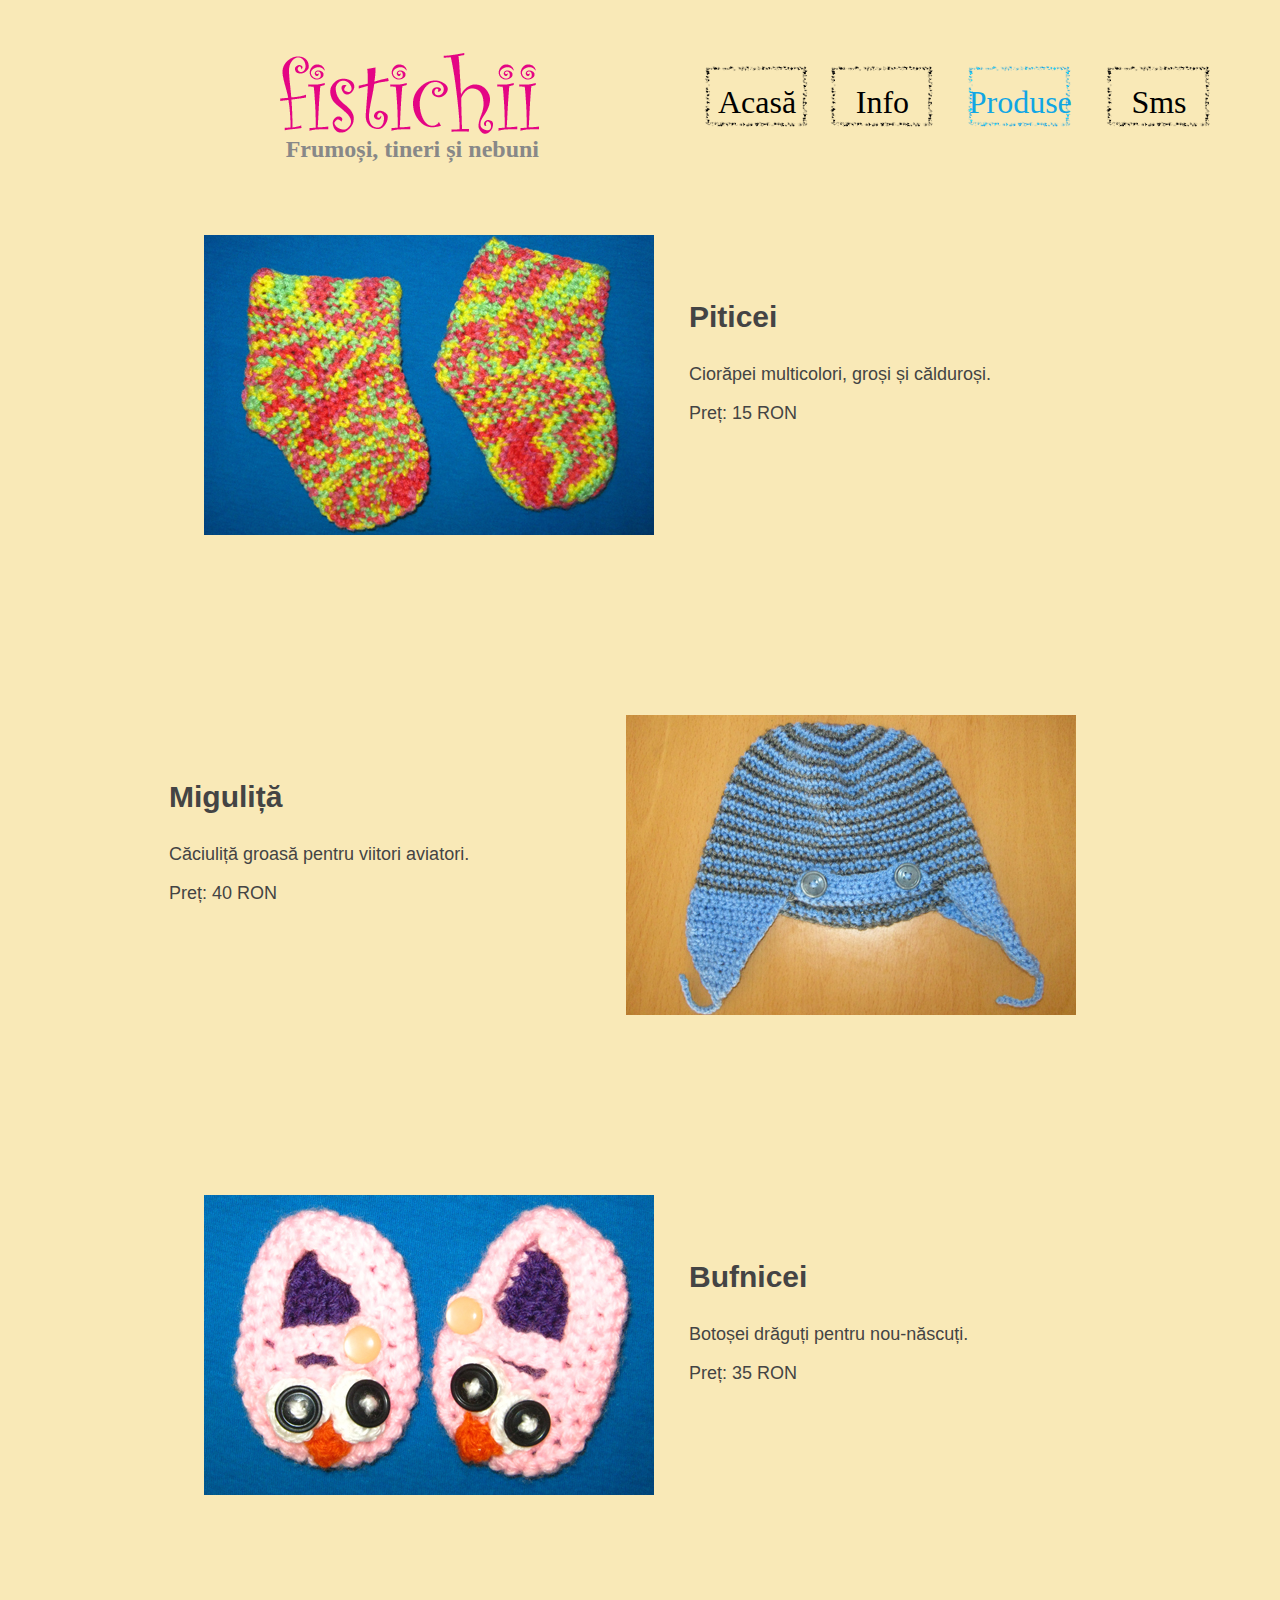
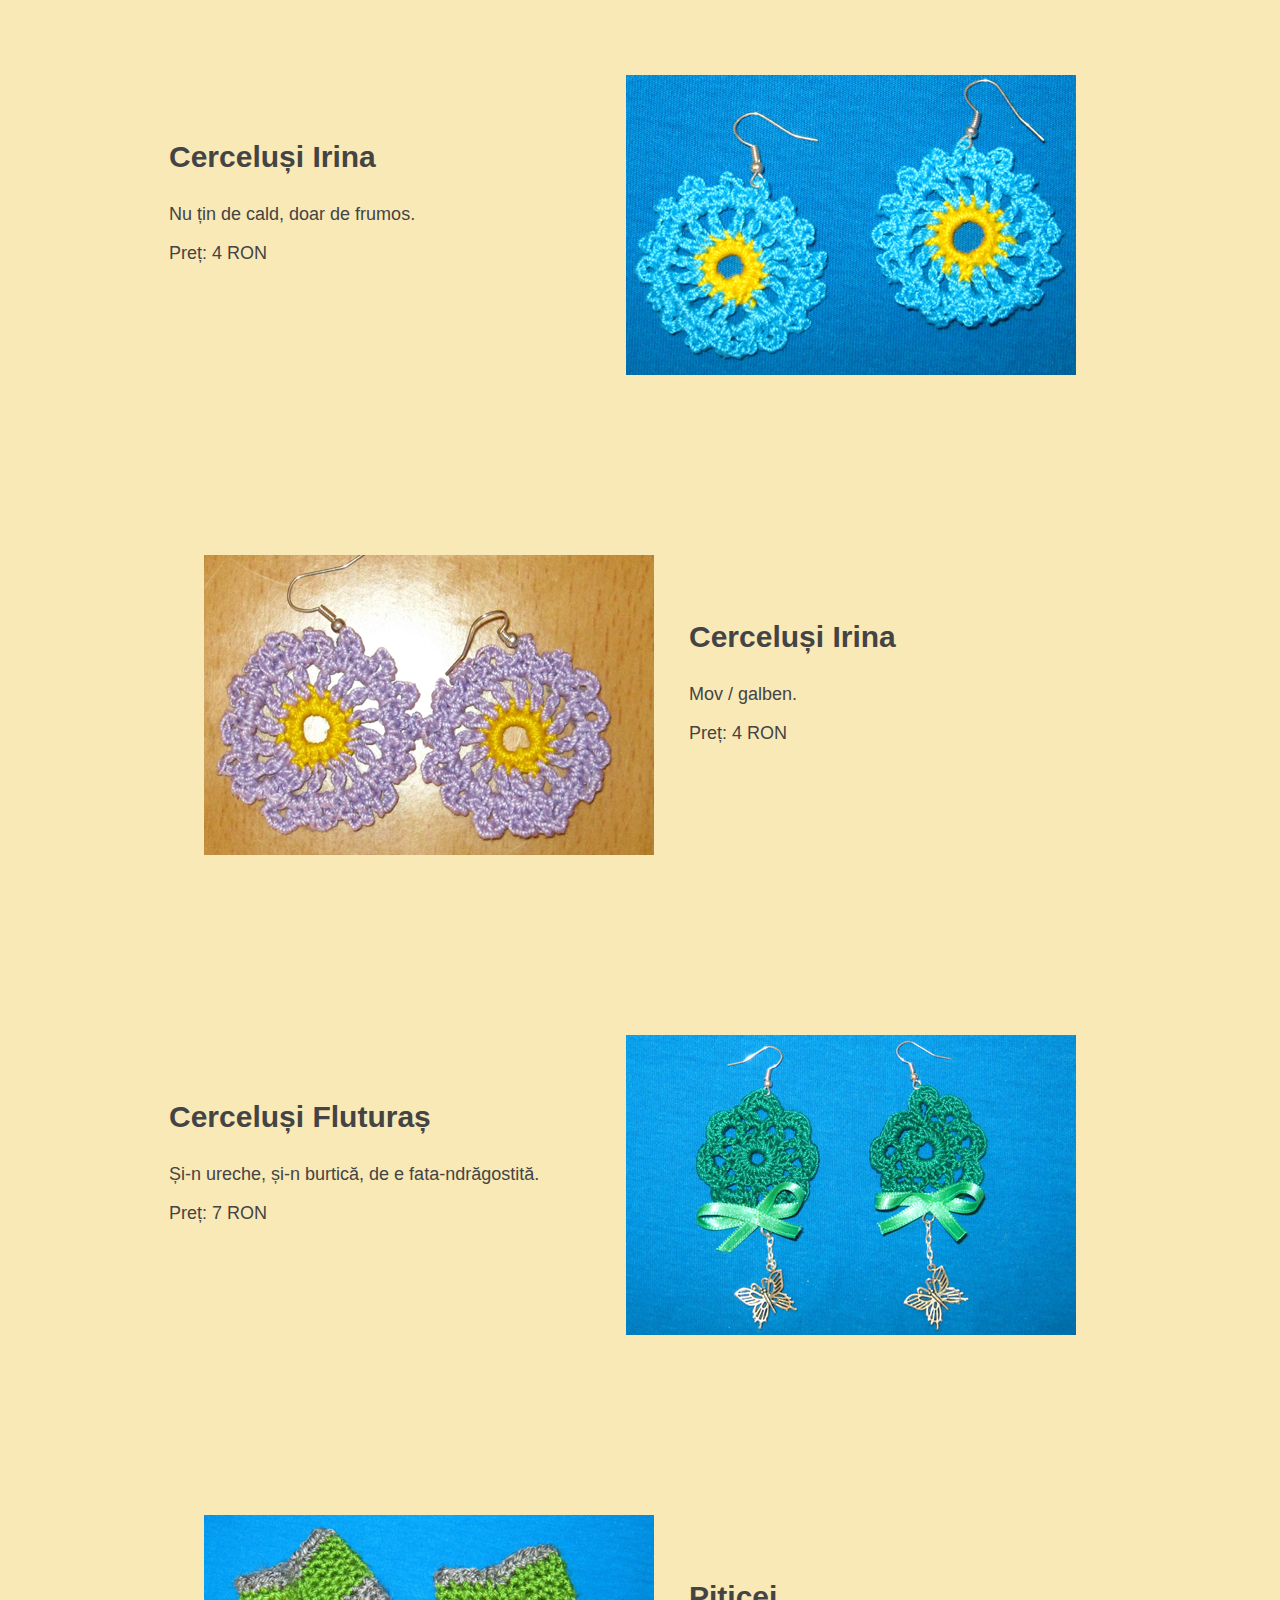
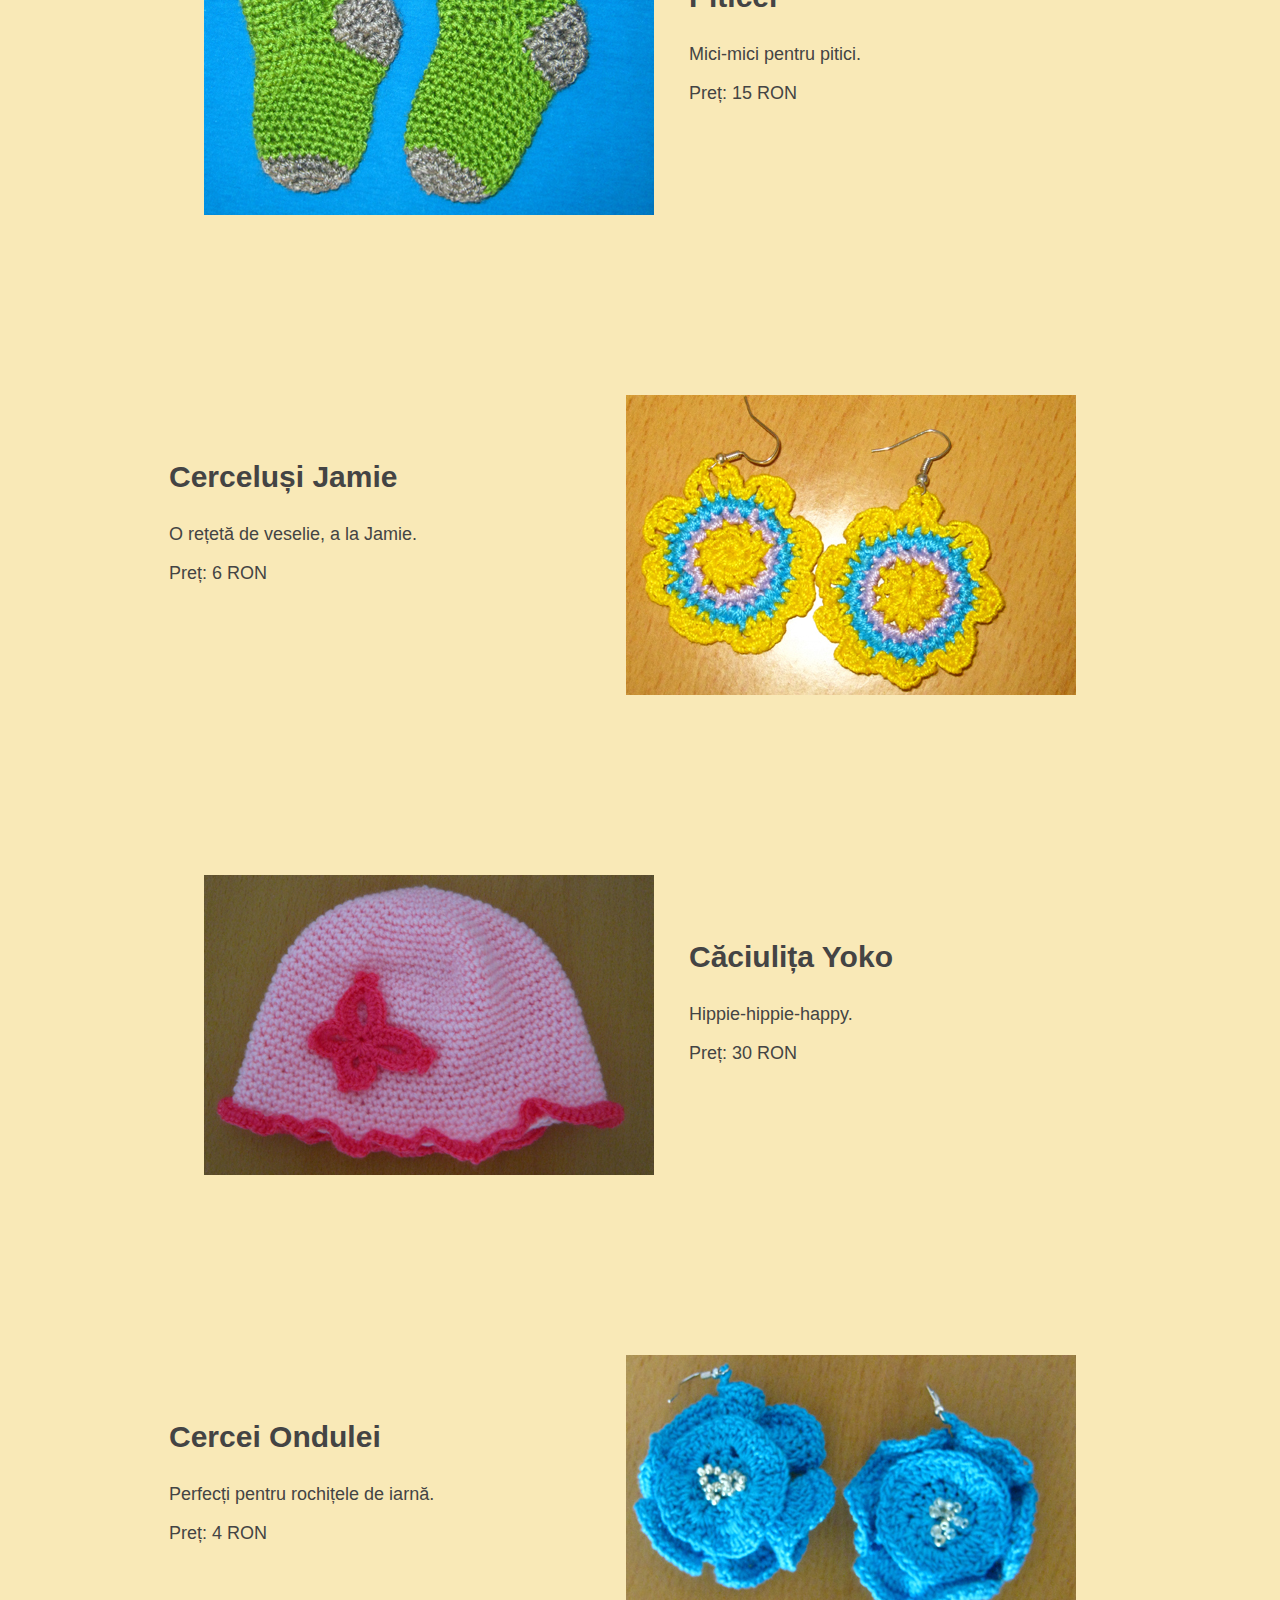
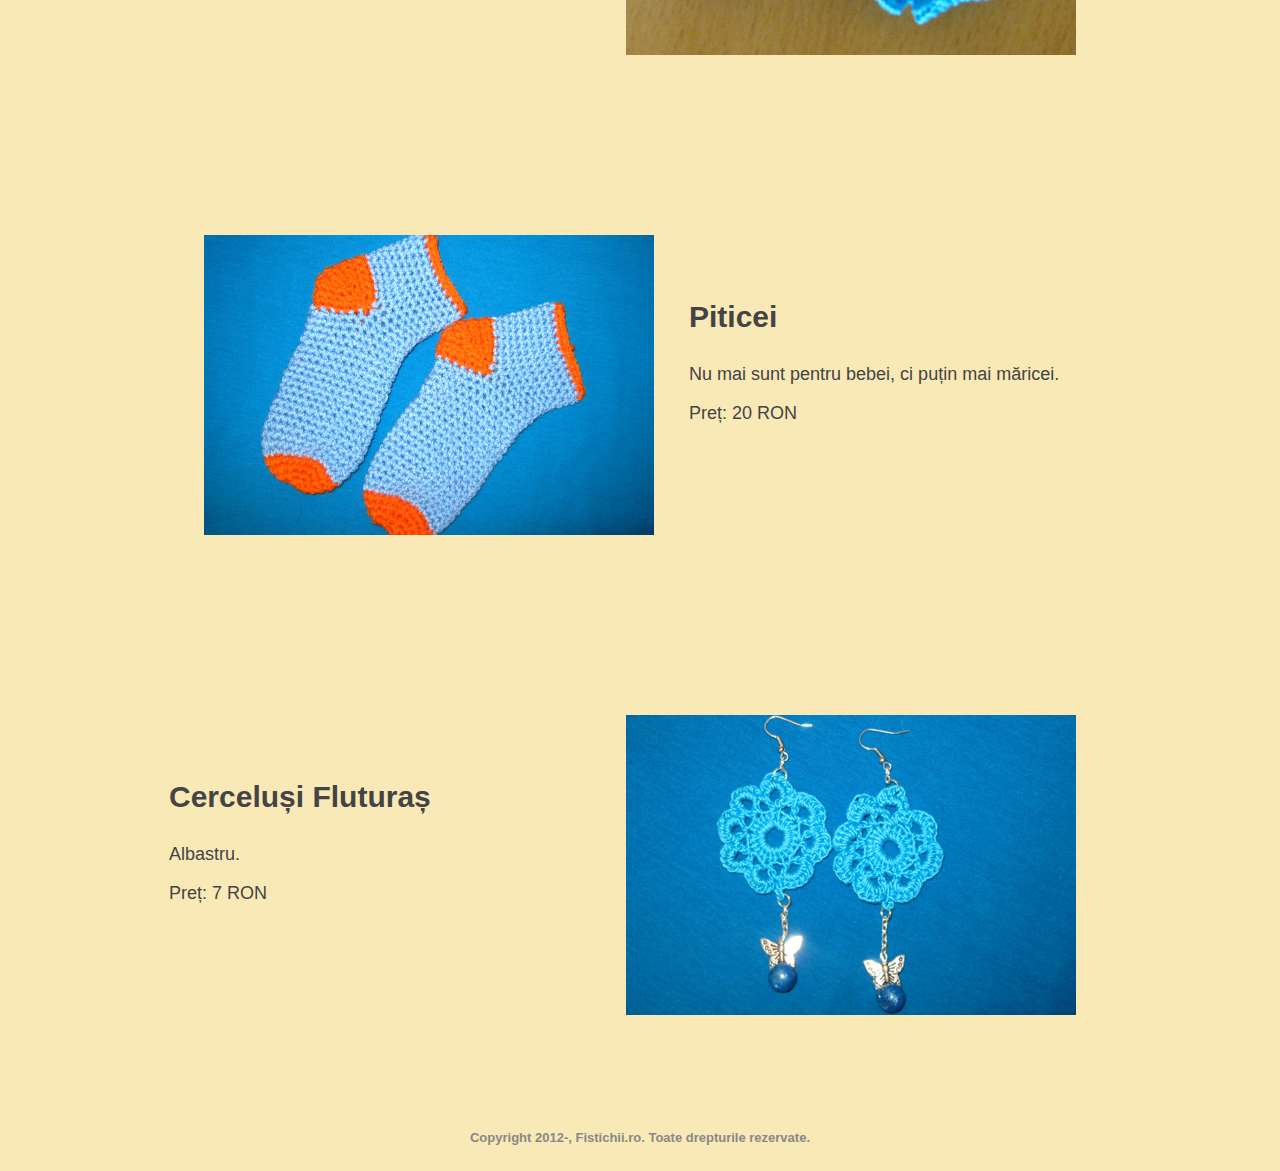
==== produse.html @ b9928173 "Initial version of the official site" ====
﻿<!DOCTYPE html>
<html lang="ro">
<head>
	<meta http-equiv="Content-Type" content="text/html; charset=utf-8"/>
	<title>Fistichii</title>
	<link href="index.css" rel="stylesheet" type="text/css" media="screen" />
	<link href="produse.css" rel="stylesheet" type="text/css" media="screen" />
</head>

<body>
	<div id="header_wrapper">
		<div id="header_inner_wrapper">
			<h1 id="logo"><a href="index.html"></a>Frumoși, tineri și nebuni</h1>
			<nav id="head_nav">
				<ul id="nav_menu">
					<li><a href="index.html">Acasă</a></li>
					<li><a href="info.html">Info</a></li>
					<li><a href="produse.html" class="sel">Produse</a></li>
					<li><a href="contact.html">Sms</a></li>
				</ul>
			</nav>
		</div>
	</div>

	<div id="wrapper">
		<div id="content_wrapper">
			<div id="content_inner_wrapper">
				
				<div class="product">
					<img class="p_image left" src="img/IMG_2664.jpg" />
					<p class="p_title">Piticei</p>
					<p class="p_descr">Ciorăpei multicolori, groși și călduroși.</p>
					<p class="p_descr">Preț: 15 RON</p>
				</div>
				
				<div class="product">
					<img class="p_image right" src="img/IMG_2648.jpg" />
					<p class="p_title">Miguliță</p>
					<p class="p_descr">Căciuliță groasă pentru viitori aviatori.</p>
					<p class="p_descr">Preț: 40 RON</p>
				</div>
				
				<div class="product">
					<img class="p_image left" src="img/IMG_2661.jpg" />
					<p class="p_title">Bufnicei</p>
					<p class="p_descr">Botoșei drăguți pentru nou-născuți.</p>
					<p class="p_descr">Preț: 35 RON</p>
				</div>
				
				<div class="product">
					<img class="p_image right" src="img/IMG_2678.jpg" />
					<p class="p_title">Cerceluși Irina</p>
					<p class="p_descr">Nu țin de cald, doar de frumos.</p>
					<p class="p_descr">Preț: 4 RON</p>
				</div>
				
				<div class="product">
					<img class="p_image left" src="img/IMG_2651.jpg" />
					<p class="p_title">Cerceluși Irina</p>
					<p class="p_descr">Mov / galben.</p>
					<p class="p_descr">Preț: 4 RON</p>
				</div>
				
				<div class="product">
					<img class="p_image right" src="img/IMG_2659.jpg" />
					<p class="p_title">Cerceluși Fluturaș</p>
					<p class="p_descr">Și-n ureche, și-n burtică, de e fata-ndrăgostită.</p>
					<p class="p_descr">Preț: 7 RON</p>
				</div>
				
				<div class="product">
					<img class="p_image left" src="img/IMG_2665.jpg" />
					<p class="p_title">Piticei</p>
					<p class="p_descr">Mici-mici pentru pitici.</p>
					<p class="p_descr">Preț: 15 RON</p>
				</div>
				
				<div class="product">
					<img class="p_image right" src="img/IMG_2654.jpg" />
					<p class="p_title">Cerceluși Jamie</p>
					<p class="p_descr">O rețetă de veselie, a la Jamie.</p>
					<p class="p_descr">Preț: 6 RON</p>
				</div>
				
				<div class="product">
					<img class="p_image left" src="img/IMG_2638.jpg" />
					<p class="p_title">Căciulița Yoko</p>
					<p class="p_descr">Hippie-hippie-happy.</p>
					<p class="p_descr">Preț: 30 RON</p>
				</div>
				
				<div class="product">
					<img class="p_image right" src="img/IMG_2650.jpg" />
					<p class="p_title">Cercei Ondulei</p>
					<p class="p_descr">Perfecți pentru rochițele de iarnă.</p>
					<p class="p_descr">Preț: 4 RON</p>
				</div>
				
				<div class="product">
					<img class="p_image left" src="img/IMG_2668.jpg" />
					<p class="p_title">Piticei</p>
					<p class="p_descr">Nu mai sunt pentru bebei, ci puțin mai măricei.</p>
					<p class="p_descr">Preț: 20 RON</p>
				</div>

				<div class="product">
					<img class="p_image right" src="img/IMG_2674.jpg" />
					<p class="p_title">Cerceluși Fluturaș</p>
					<p class="p_descr">Albastru.</p>
					<p class="p_descr">Preț: 7 RON</p>
				</div>
			</div>
		</div>
	</div>

	<div id="footer_wrapper">
		<div id="footer_inner_wrapper">
			<div>Copyright 2012-, Fistichii.ro. Toate drepturile rezervate.</div>
		</div>
	</div>
	
</body>

</html>
---- index.css ----
/*
Butterfly Kids font, code taken from:
http://fonts.googleapis.com/css?family=Butterfly+Kids
*/
@font-face {
  font-family: 'Butterfly Kids';
  font-style: normal;
  font-weight: 400;
  src: local('Butterfly Kids'), local('ButterflyKids'), url(http://themes.googleusercontent.com/static/fonts/butterflykids/v1/J4NTF5M25htqeTffYImtlaVF-6wXXIN314UpPArUKH4.woff) format('woff');
}

@font-face {
  font-family: 'Allura';
  font-style: normal;
  font-weight: 400;
  src: local('Allura'), local('Allura-Regular'), url(http://themes.googleusercontent.com/static/fonts/allura/v1/yegWtMg_EIedWF0Fjf0Pdg.woff) format('woff');
}

/******** clean sticky footer **********/

/****************

Required

****************/

/*
Here we are going to set not only the body but the html tag to a height of 100%, without the html tag at a height of 100% this wont work */

html, body {
	height: 100%;
}

/* We want to clear the default margin the browser applies (if you do not already have a browser reset applied) */

body {
	margin: 0px;
	padding: 0px;
}

/*

In this block we are going to do the following: Set the width of the wrapper to 100% (not required but semantically makes sense because the footer is at the same level and is at a width of 100%, also useful if you want a header that is a width of 100%, you would contain the header inside of div#wrapper), Give the wrapper a min-height of 100% (min-height doesn't work well in IE6 and older browsers like it so we are going to next set the height to auto and make sure it has the !important flag so our new browsers don't pick up on the next line). In the next like we are simply using height: 100%, it will act as min height in the older browsers because older browsers allow expanding heights. Then we are going to set a bottom margin to the negative version of the height of the footer. In our case the footer is 41px high, so our bottom margin is -41px.

*/

div#wrapper {
	width: 100%;
	min-height: 100%;
	height: auto !important;
	height: 100%;
	margin: -41px 0px -41px 0px;
}

/* The footer wrapper we will simply asign a height, the above block pushes everything down for us. We will also push this div out to a width of 100% */

div#footer_wrapper, div#header_wrapper {
	width: 100%;
	height: 41px;
}

/* The main deal with the content wrapper is we need to set a bottom padding of 41px to counteract the -41px margin we set above. We are also setting a width of 100% */

div#content_wrapper {
	width: 100%;
	padding: 41px 0px 41px 0px;
}

/****************

Required in certain cases

****************/

/* Use the next two below if you have all of your content in a centered containing div, in our case the div is 942px wide. If not, disregard the following two blocks */

/* When the content is scrolled horizontally, we will want to set a min-width on the footer_wrapper and the content_wrapper. The min-width should be the width of the container (see the next block below). Without this there will be a gap of empty space on the right side. Min-width will work in older versions of IE if you have a width set above, in our case we have a width of 100% set. */

div#footer_wrapper, div#content_wrapper, div#header_wrapper {
	min-width: 942px;
}

/* Here we are going to set the width of our container for the content. We are also going to center the container by using the common margin: 0px auto */

div#footer_inner_wrapper, div#content_inner_wrapper, div#header_inner_wrapper {
	width: 942px;
	margin: 0px auto;
}

/****************

NOT Required (just there to make this look a little prettier)

****************/

body {
	font-family: Helvetica, Arial, Verdana;
	font-size: 90%;
}

div#footer_wrapper, div#header_wrapper {
	background: #000;
}

div#content_inner_wrapper, div#footer_inner_wrapper, div#header_inner_wrapper {
	text-align: center;
}

div#content_inner_wrapper {
	background: #e9e9e9;
/*	height: 400px; enabling this from the original css, will cause the footer to be written over the content, when the content is longer to cause scroll */
}

div#footer_inner_wrapper, div#header_inner_wrapper {
	color: #ffffff;
}

/****** alin ******/

div#wrapper {
	margin-top: -170px; /* header height */
	margin-bottom: -41px; /* footer height */
}

div#content_wrapper {
	padding-top: 170px; /* header height */
	padding-bottom: 41px; /* footer height */
}

/* set the header height to 170px and centering it aligned with the content divs */
div#header_wrapper {
	height: 170px;
	width: 990px;
	margin: 0px auto;
}

/* set the background as transparent, so that we can later set it to a texture image */
div#header_wrapper, div#footer_wrapper, div#content_inner_wrapper {
	background: transparent;
}

/* set the texture to the backgorund */
body {
/*	background:transparent url('fbg3.png') 0 0 repeat;*/
	background: #f9e9b7;
}

/* set the font face, size and color for the footer */
div#footer_inner_wrapper  {
	font-weight: bold;
	color: #888;
	font-size: 13px;
}

/* Header navigation bar */

h1#logo {
	float: left;
	color: #888;
	font-size: 24px;
	font-family: 'Allura', cursive;
	text-align: right;
	height: 160px;
}

h1#logo a {
	background: url(img/fistichii-logo.png) no-repeat;
	background-position: 100% 95%;
	display: block;
	width: 370px;
	height: 120px;
}

nav#head_nav {
	float: right;
	margin-top: 50px;
	font-family: 'Allura', cursive;
	position: absolute;
	left: 650px;
}

ul#nav_menu li {
	display: inline;
}

ul#nav_menu li a {
	font-size: 32px;
	background: url('img/menu1.png') no-repeat center center;
	background-size: 120px 70px;
	padding-top: 60px;
	padding-left: 28px;
	padding-right: 28px;
	padding-bottom: 50px;
	position: relative;
	top: 20px;
	margin-bottom: 20px;
	width: 150px;
}

ul#nav_menu#nav_menu li a:hover {
	background: url('img/menu2.png') no-repeat center center;
	background-size: 120px 70px;
}

ul#nav_menu li a.sel:hover {
	background: url('img/menu2.png') no-repeat center center;
	background-size: 120px 70px;
	color: #E40584;
}

ul#nav_menu li a.sel {
	background: url('img/menu3.png') no-repeat center center;
	background-size: 120px 70px;
	color: #11a6e4;
}

a {
	text-decoration: none;
	color: #000000;
}

a:hover {
	color: #E40584;
}

div#content_inner_wrapper {
	text-align: left;
}


/************ rectangular region used in info and contact pages ************/
div.infobox {
	background: transparent url('img/bg-pink-leaves.png') 0 0 repeat;
	padding: 15px;
	margin: 20px;
}

div.infobox_text {
	background: #f9e9b7;
	min-height: 10px;
	padding: 20px;
	font-family: Arial, sans-serif;
	color: #777;
	font-size: 18px;
}

div.center {
	text-align: center;
}

div.infobox_text ul li {
	padding-top: 7px;
}
---- produse.css ----
﻿div.product {
	min-height: 450px;
}

img.p_image {
	background: transparent url('bg-pink-leaves.png') 0 0 repeat;
	padding: 15px;
	margin: 20px;
	width: 450px;
	height: 300px;
}

p.p_title {
	padding-top: 100px;
	font-size: 30px;
	font-weight: bold;
}

p.p_descr {
	font-size: 18px;
}

p.p_descr, p.p_title {
	font-family: Arial, sans-serif;
	color: #444;
}

img.right {
	float: right;
}

img.left {
	float: left;
}
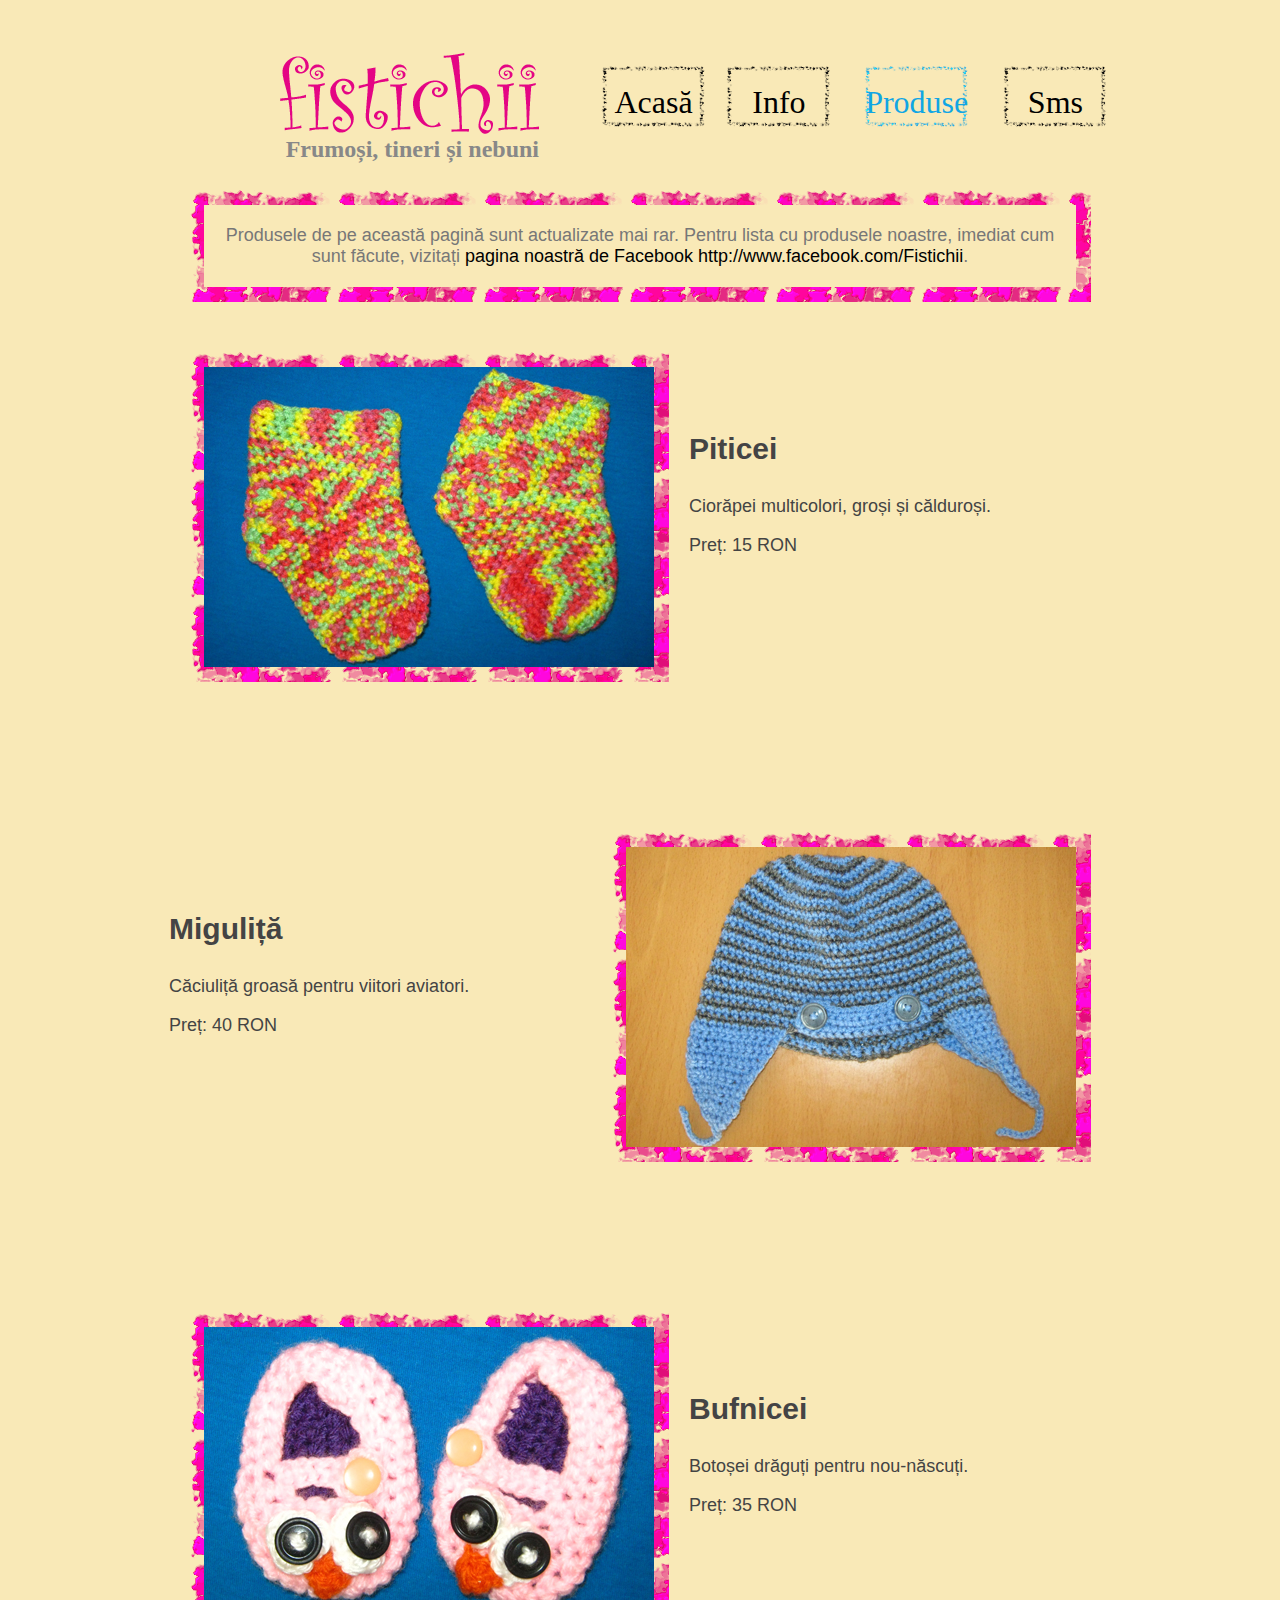
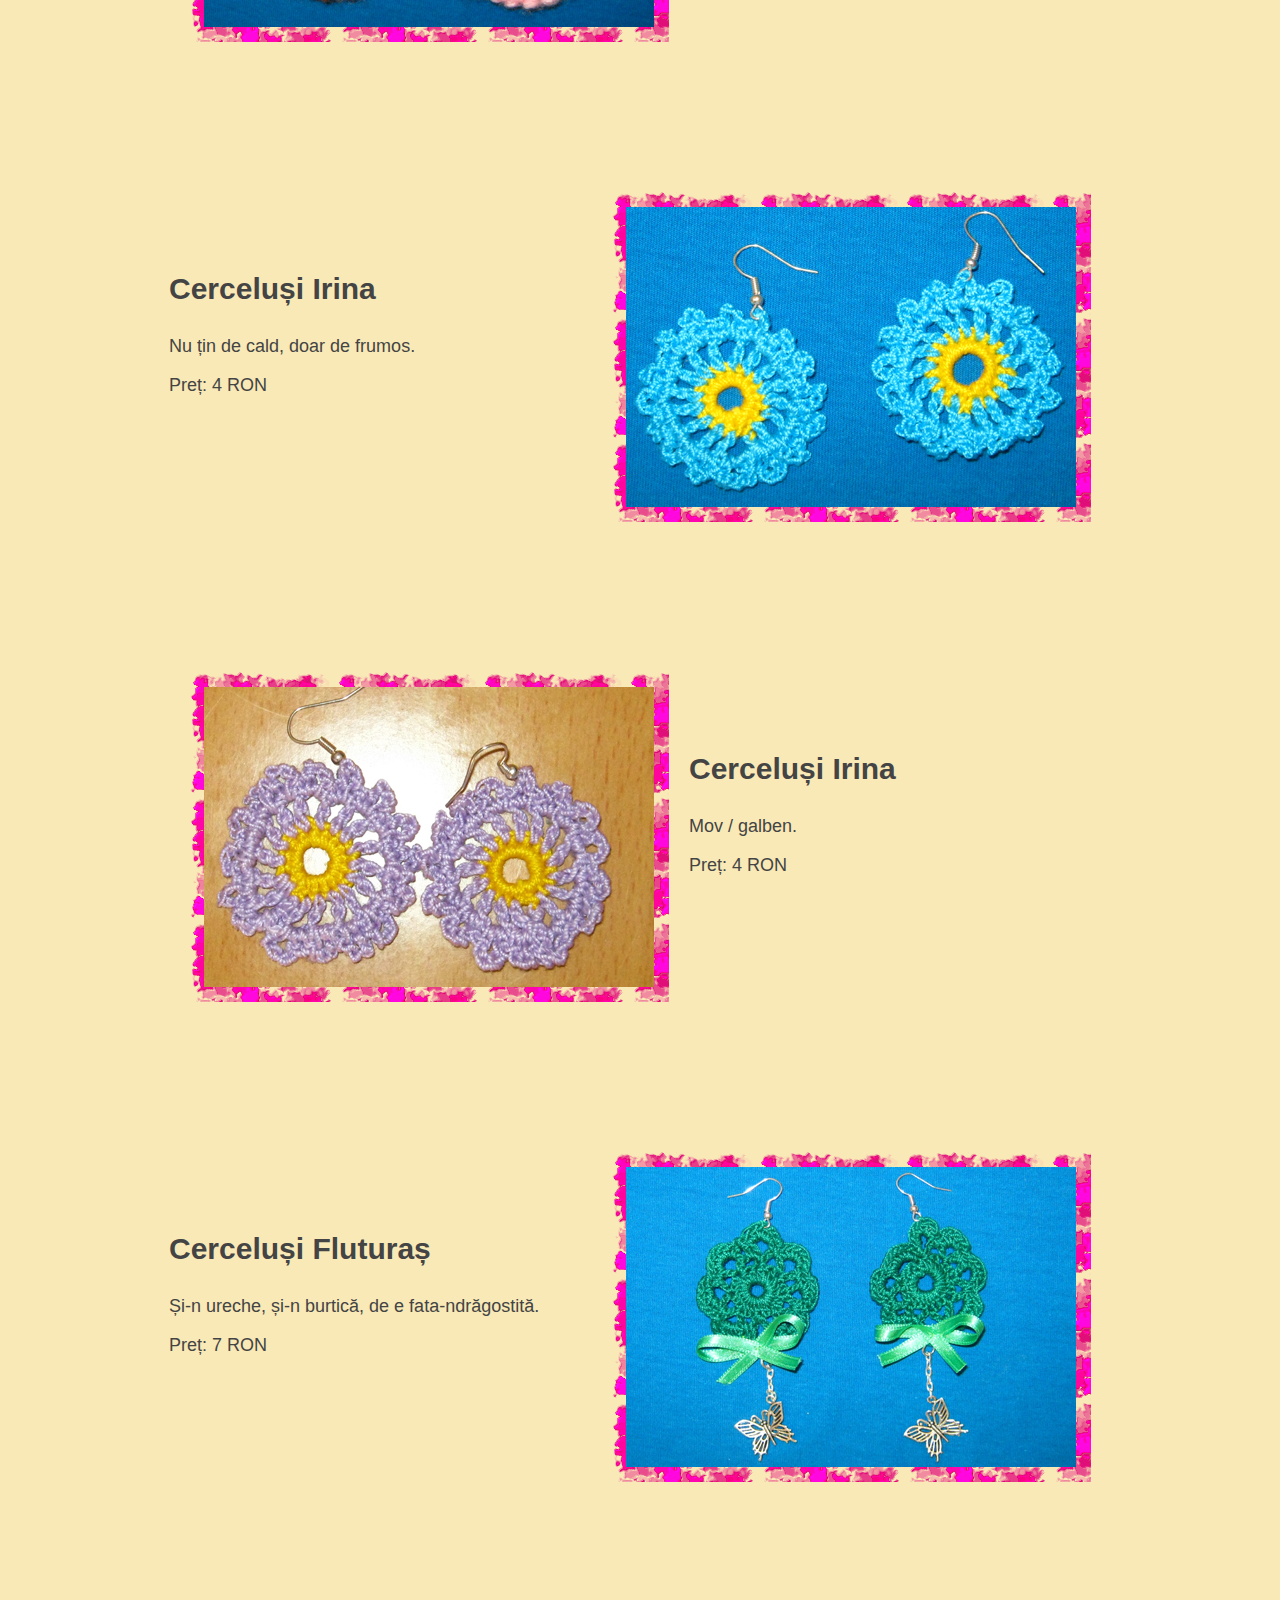
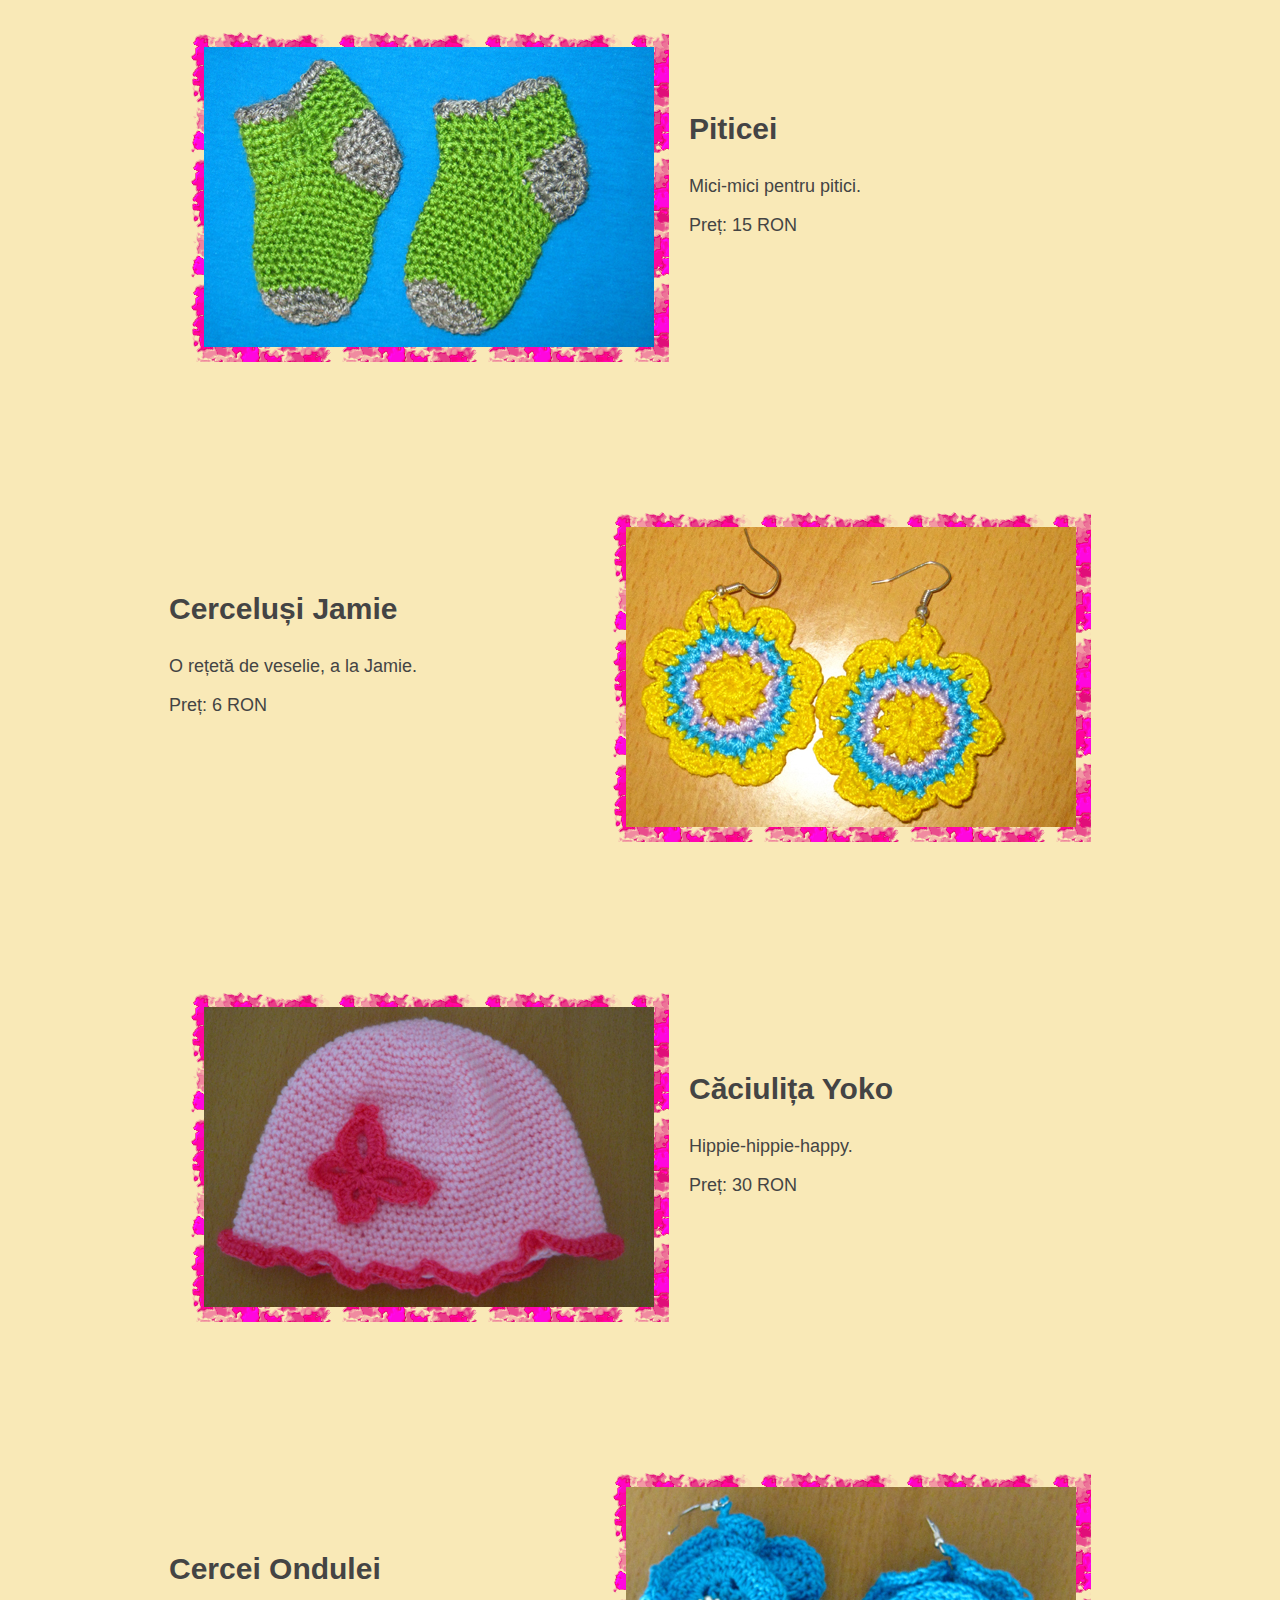
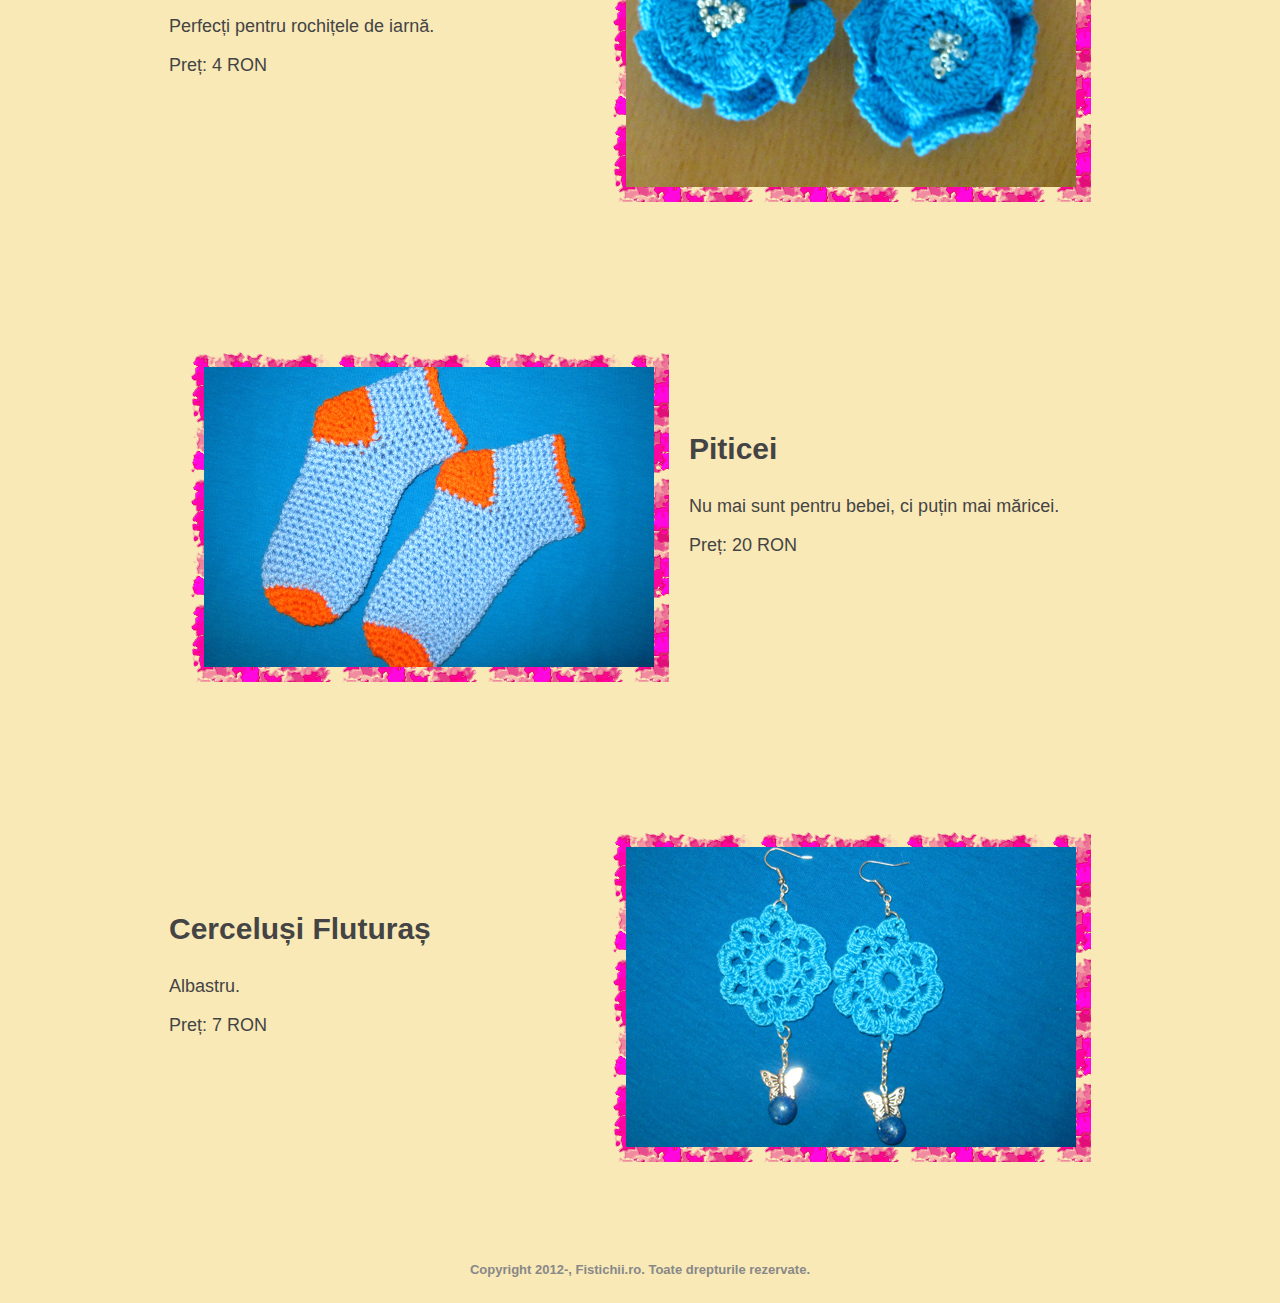
==== commit 1740c618: "Added message about products not being sync" ====
--- a/produse.html
+++ b/produse.html
@@ -25,6 +25,15 @@
 	<div id="wrapper">
 		<div id="content_wrapper">
 			<div id="content_inner_wrapper">
+
+				<div class="infobox">
+					<div class="infobox_text center">
+						Produsele de pe această pagină sunt actualizate mai rar. Pentru
+						lista cu produsele noastre, imediat cum sunt făcute, vizitați
+						<a href="http://www.facebook.com/Fistichii" target="_blank">pagina
+						noastră de Facebook http://www.facebook.com/Fistichii</a>.
+					</div>
+				</div>
 				
 				<div class="product">
 					<img class="p_image left" src="img/IMG_2664.jpg" />
--- a/index.css
+++ b/index.css
@@ -176,8 +176,8 @@
 	float: right;
 	margin-top: 50px;
 	font-family: 'Allura', cursive;
-	position: absolute;
-	left: 650px;
+	/* position: absolute; 
+	left: 650px;*/
 }
 
 ul#nav_menu li {
--- a/produse.css
+++ b/produse.css
@@ -3,7 +3,7 @@
 }
 
 img.p_image {
-	background: transparent url('bg-pink-leaves.png') 0 0 repeat;
+	background: transparent url('img/bg-pink-leaves.png') 0 0 repeat;
 	padding: 15px;
 	margin: 20px;
 	width: 450px;
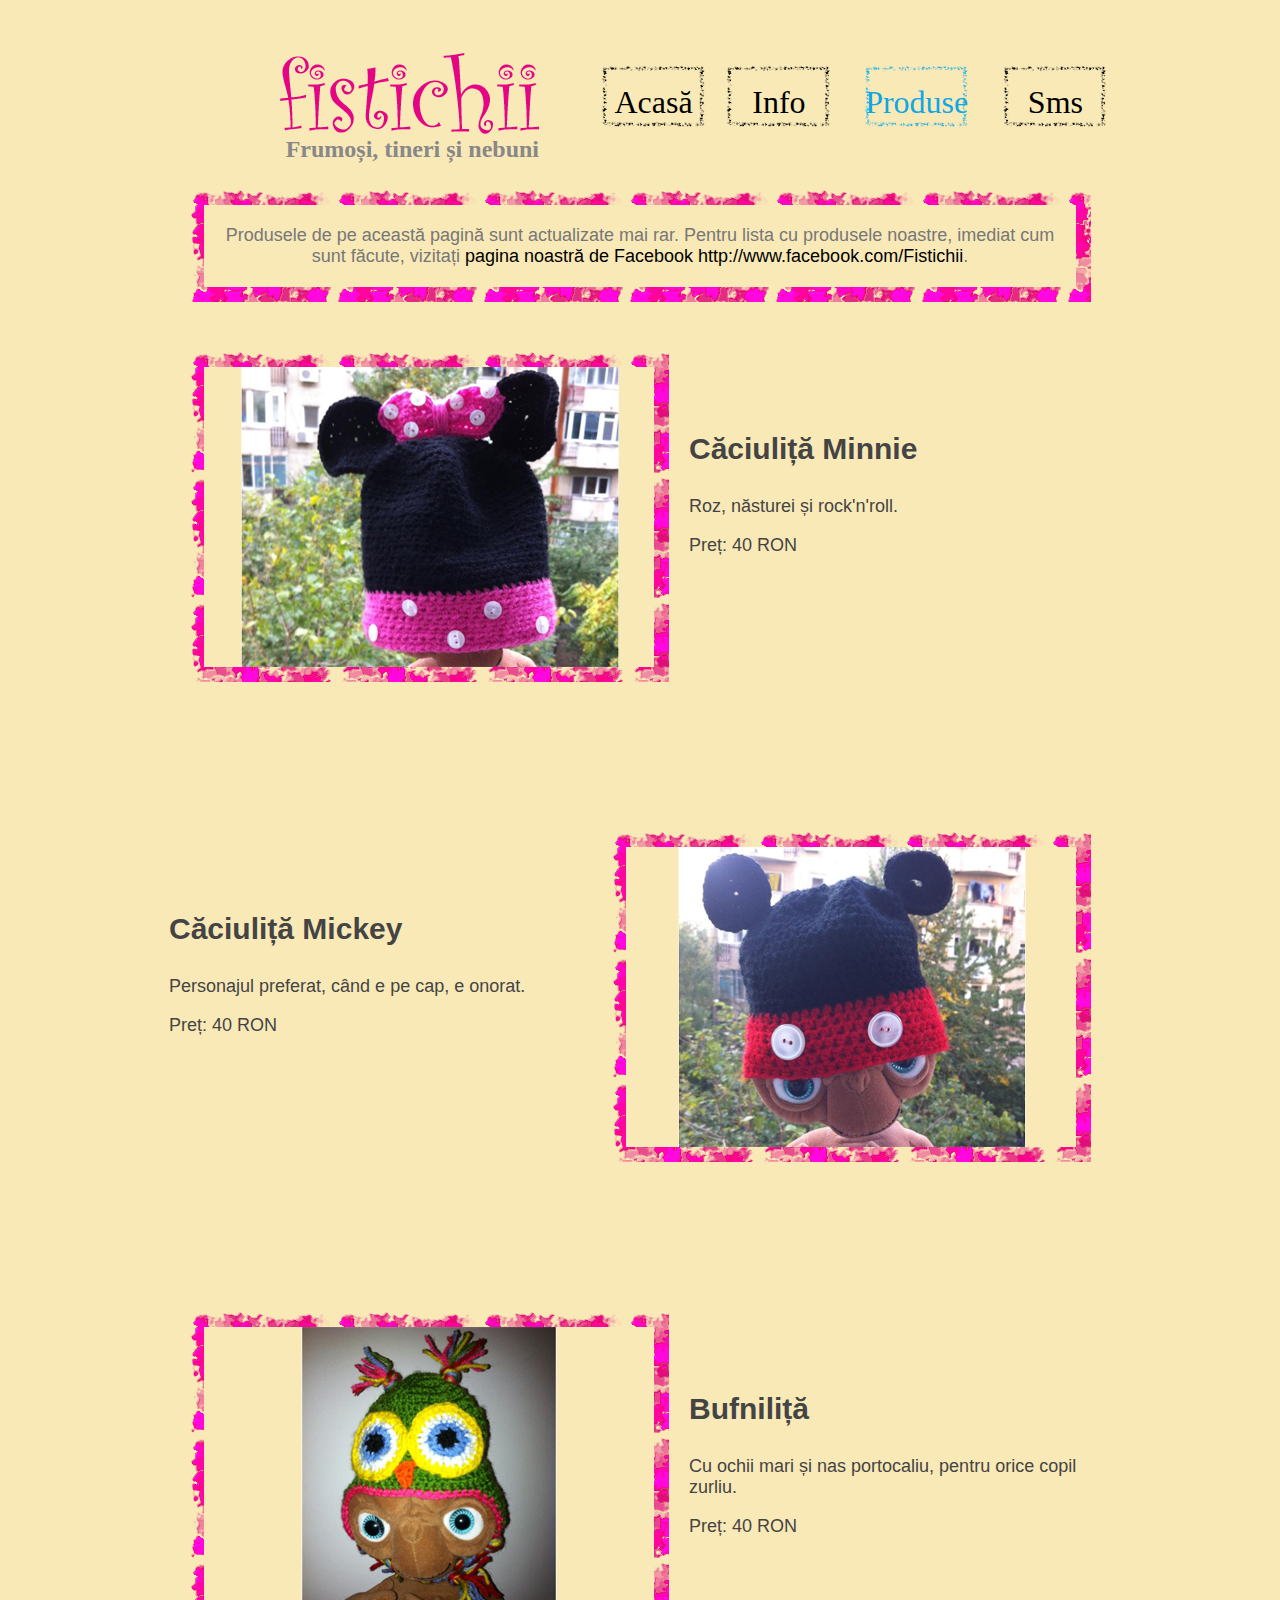
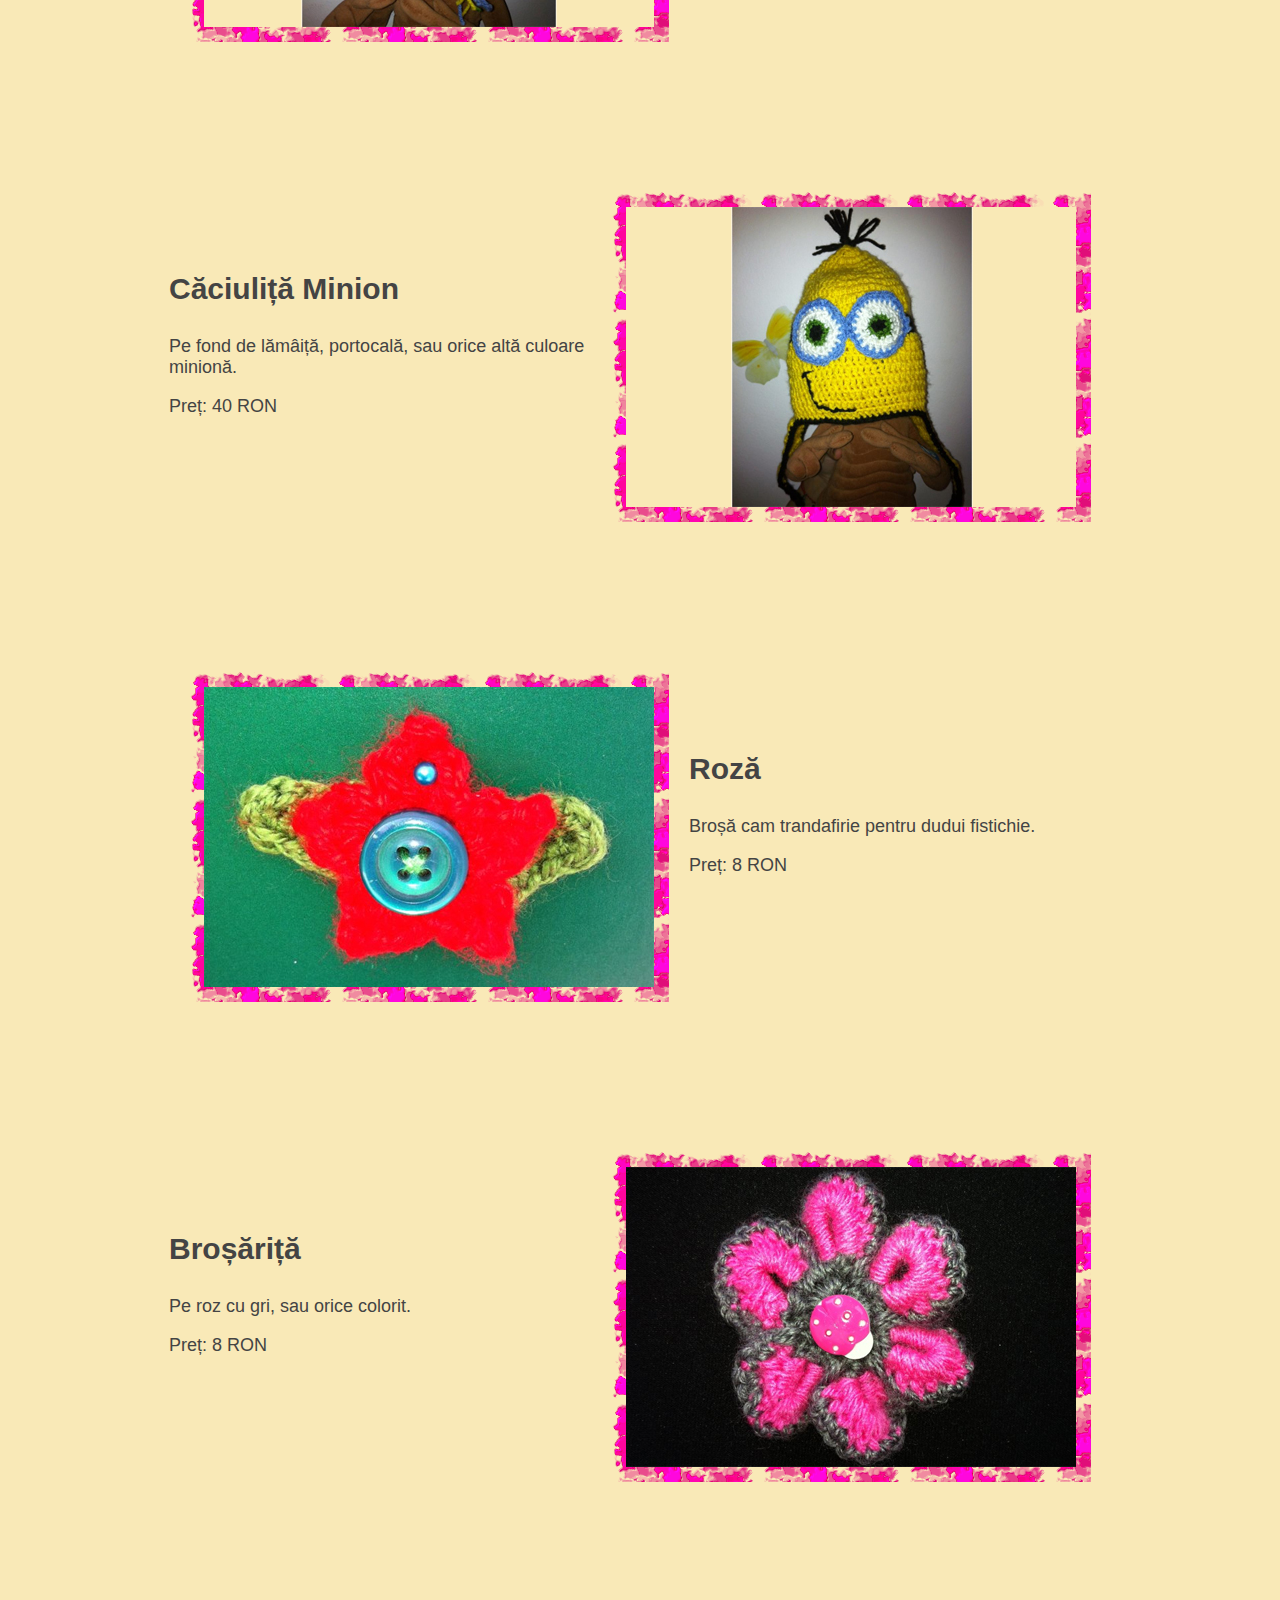
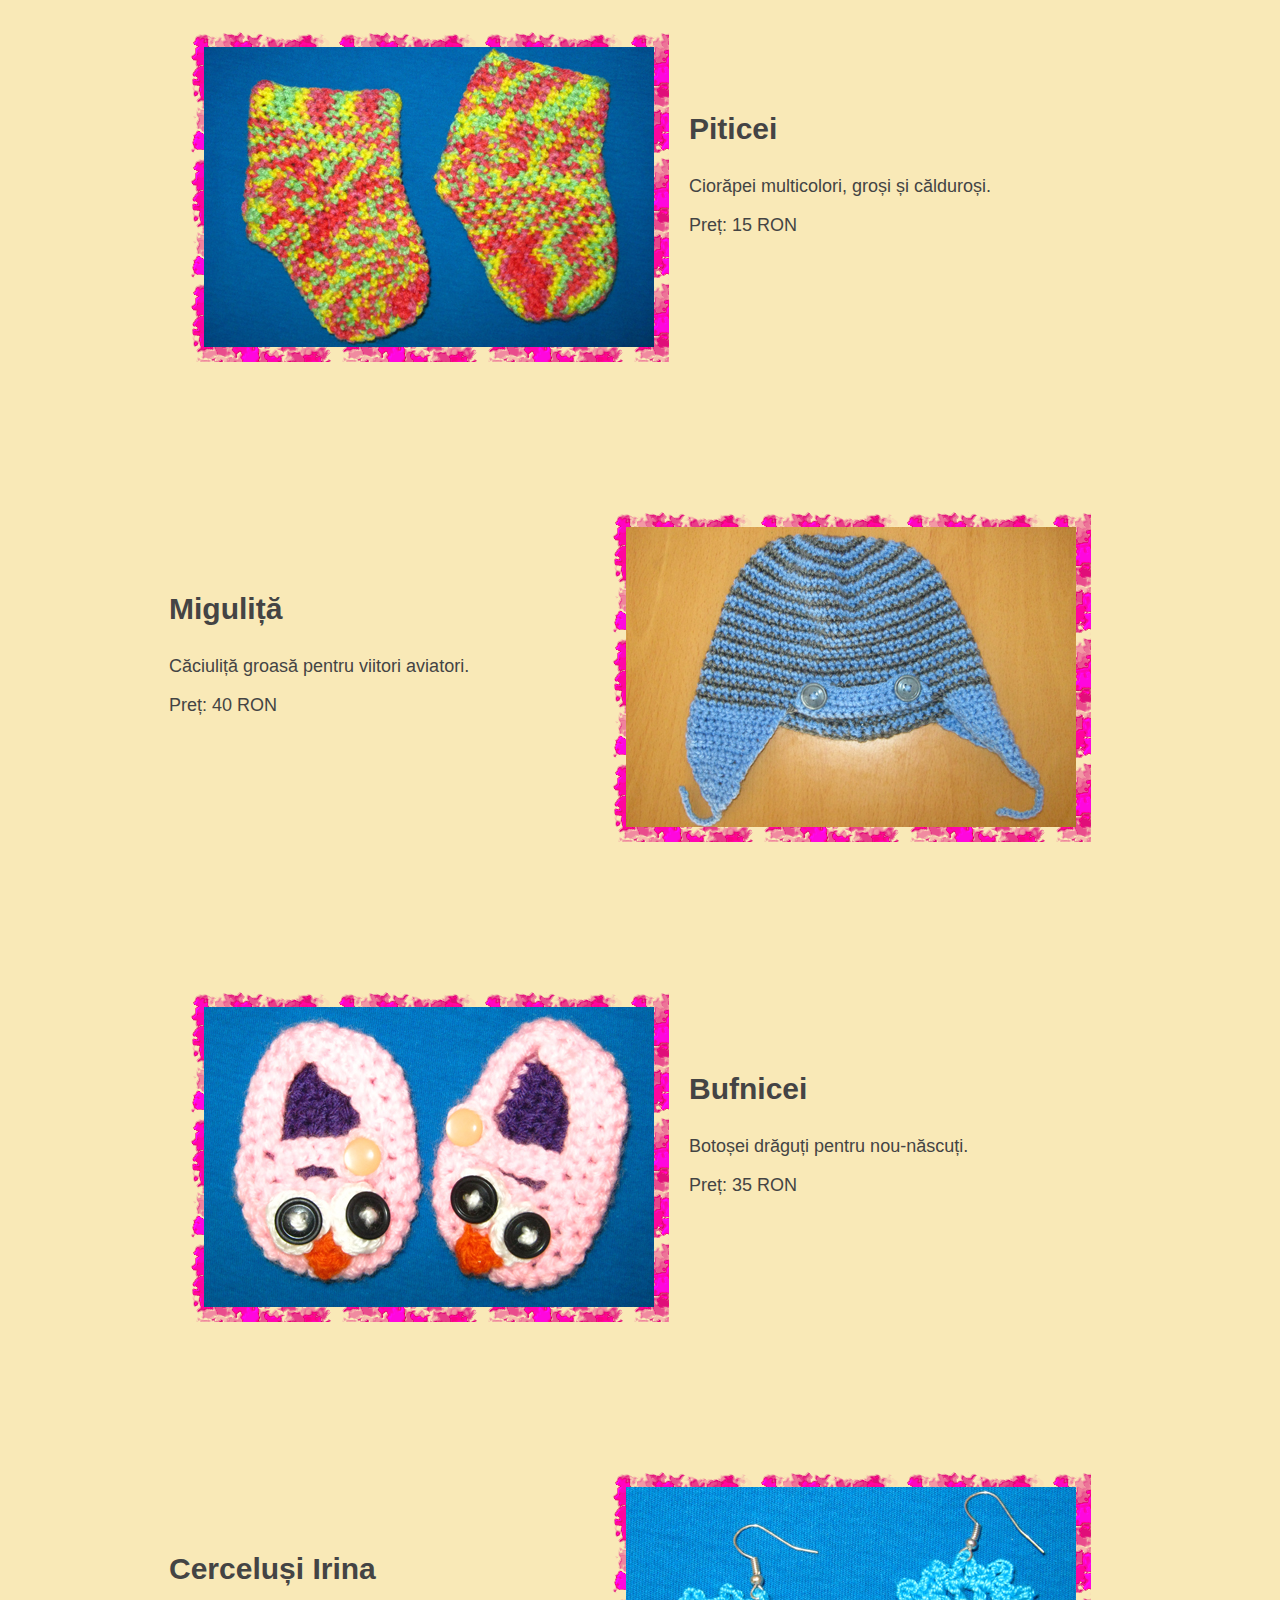
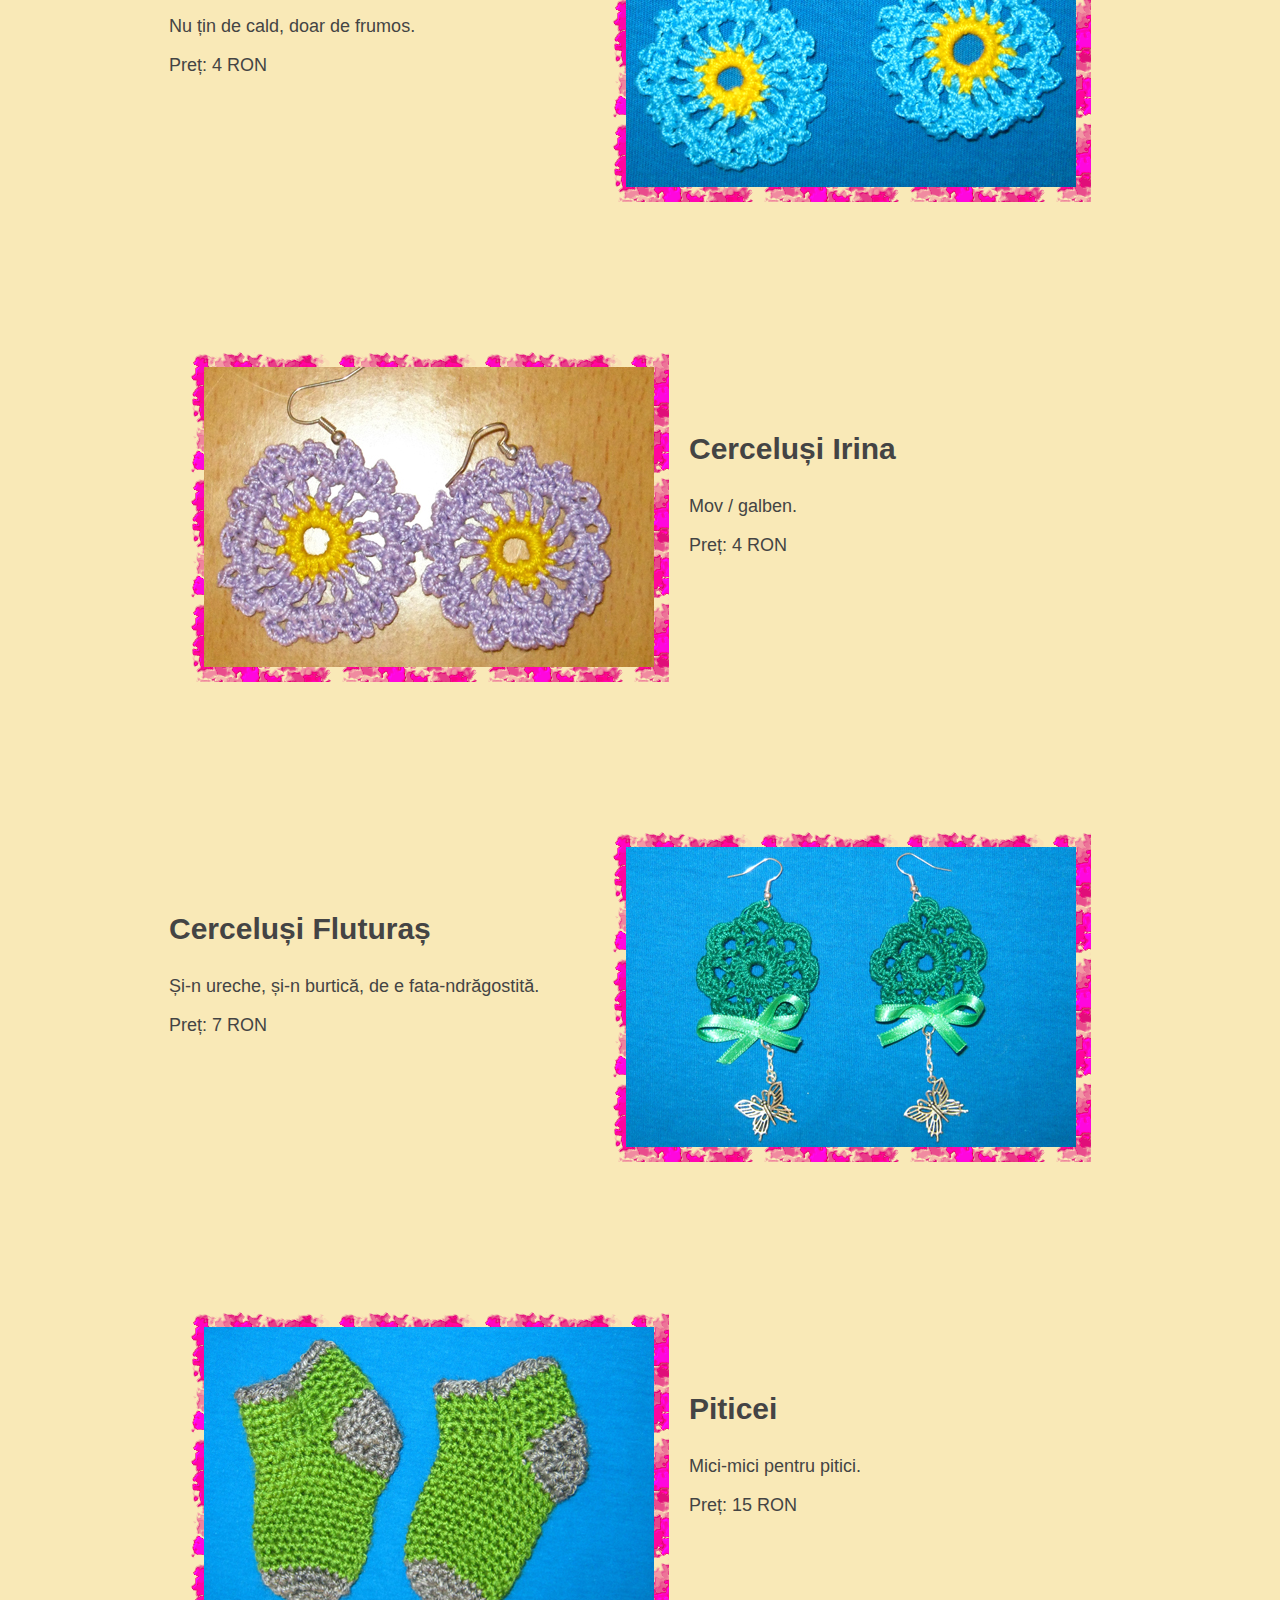
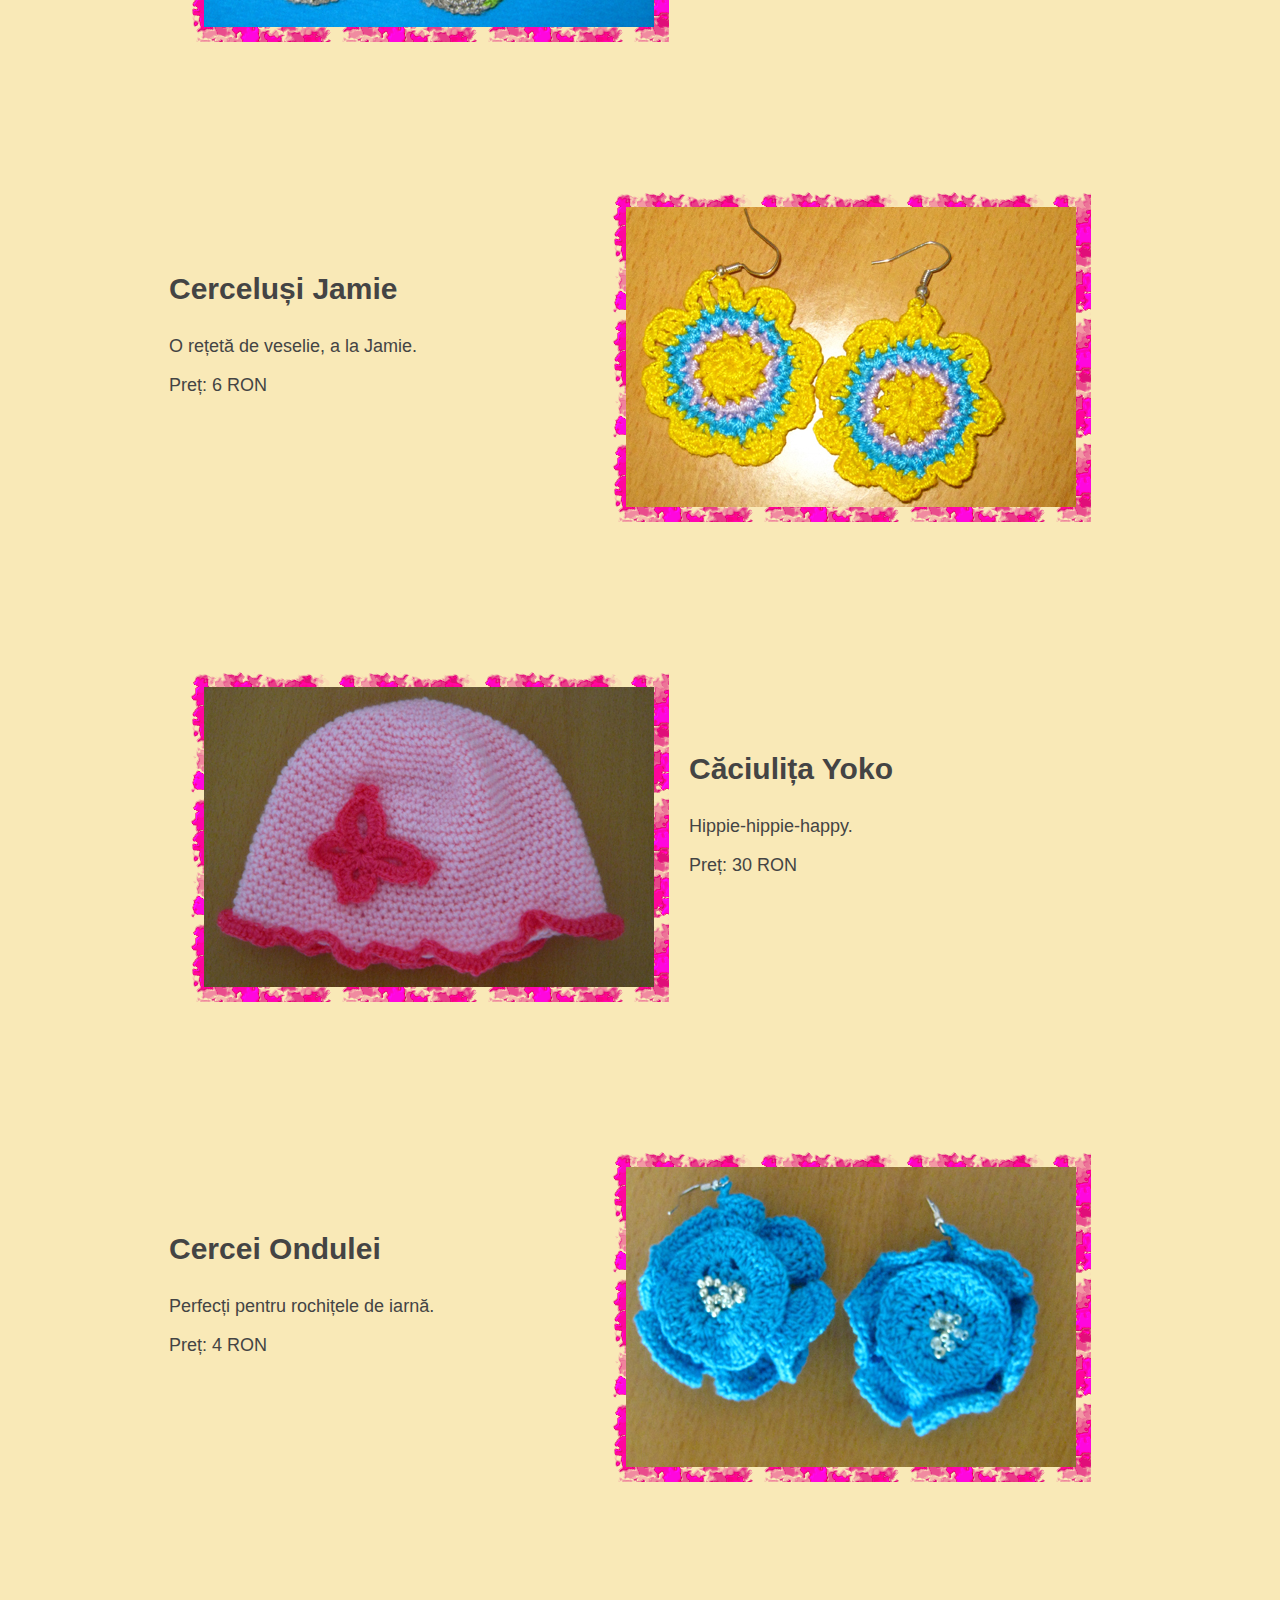
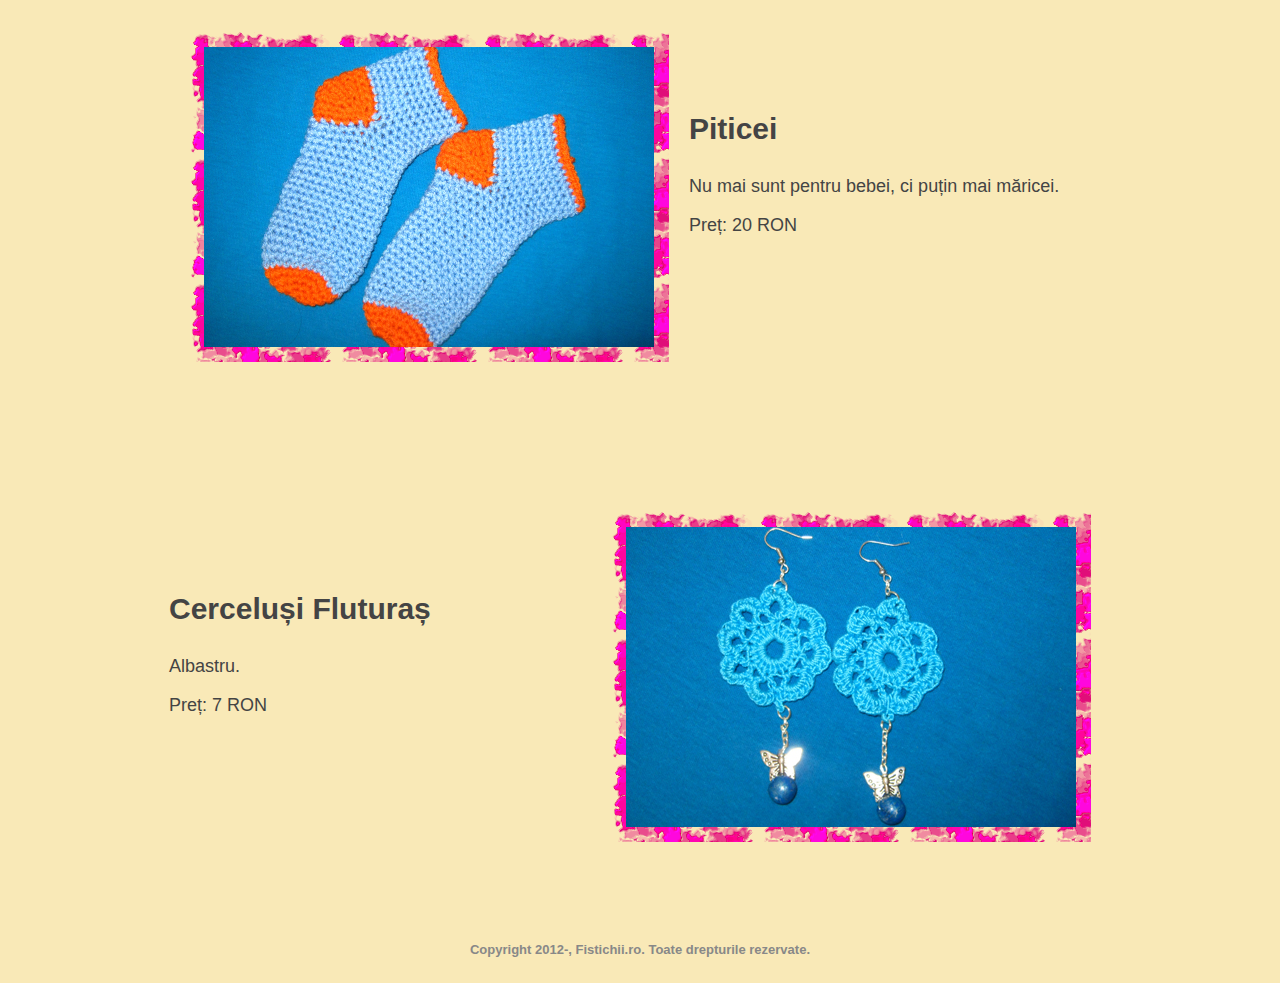
==== commit 1814a32b: "Added latest products" ====
--- a/produse.html
+++ b/produse.html
@@ -33,6 +33,48 @@
 						<a href="http://www.facebook.com/Fistichii" target="_blank">pagina
 						noastră de Facebook http://www.facebook.com/Fistichii</a>.
 					</div>
+				</div>
+				
+				<div class="product">
+					<img class="p_image left" src="img/prod-minnie.jpg" />
+					<p class="p_title">Căciuliță Minnie</p>
+					<p class="p_descr">Roz, năsturei și rock'n'roll.</p>
+					<p class="p_descr">Preț: 40 RON</p>
+				</div>
+				
+				<div class="product">
+					<img class="p_image right" src="img/prod-mickey.jpg" />
+					<p class="p_title">Căciuliță Mickey</p>
+					<p class="p_descr">Personajul preferat, când e pe cap, e onorat.</p>
+					<p class="p_descr">Preț: 40 RON</p>
+				</div>
+				
+				<div class="product">
+					<img class="p_image left" src="img/prod-bufnilita.jpg" />
+					<p class="p_title">Bufniliță</p>
+					<p class="p_descr">Cu ochii mari și nas portocaliu, pentru orice copil zurliu.</p>
+					<p class="p_descr">Preț: 40 RON</p>
+				</div>
+				
+				<div class="product">
+					<img class="p_image right" src="img/prod-minion.jpg" />
+					<p class="p_title">Căciuliță Minion</p>
+					<p class="p_descr">Pe fond de lămâiță, portocală, sau orice altă culoare minionă.</p>
+					<p class="p_descr">Preț: 40 RON</p>
+				</div>
+				
+				<div class="product">
+					<img class="p_image left" src="img/prod-roza.jpg" />
+					<p class="p_title">Roză</p>
+					<p class="p_descr">Broșă cam trandafirie pentru dudui fistichie.</p>
+					<p class="p_descr">Preț: 8 RON</p>
+				</div>
+				
+				<div class="product">
+					<img class="p_image right" src="img/prod-brosarita.jpg" />
+					<p class="p_title">Broșăriță</p>
+					<p class="p_descr">Pe roz cu gri, sau orice colorit.</p>
+					<p class="p_descr">Preț: 8 RON</p>
 				</div>
 				
 				<div class="product">
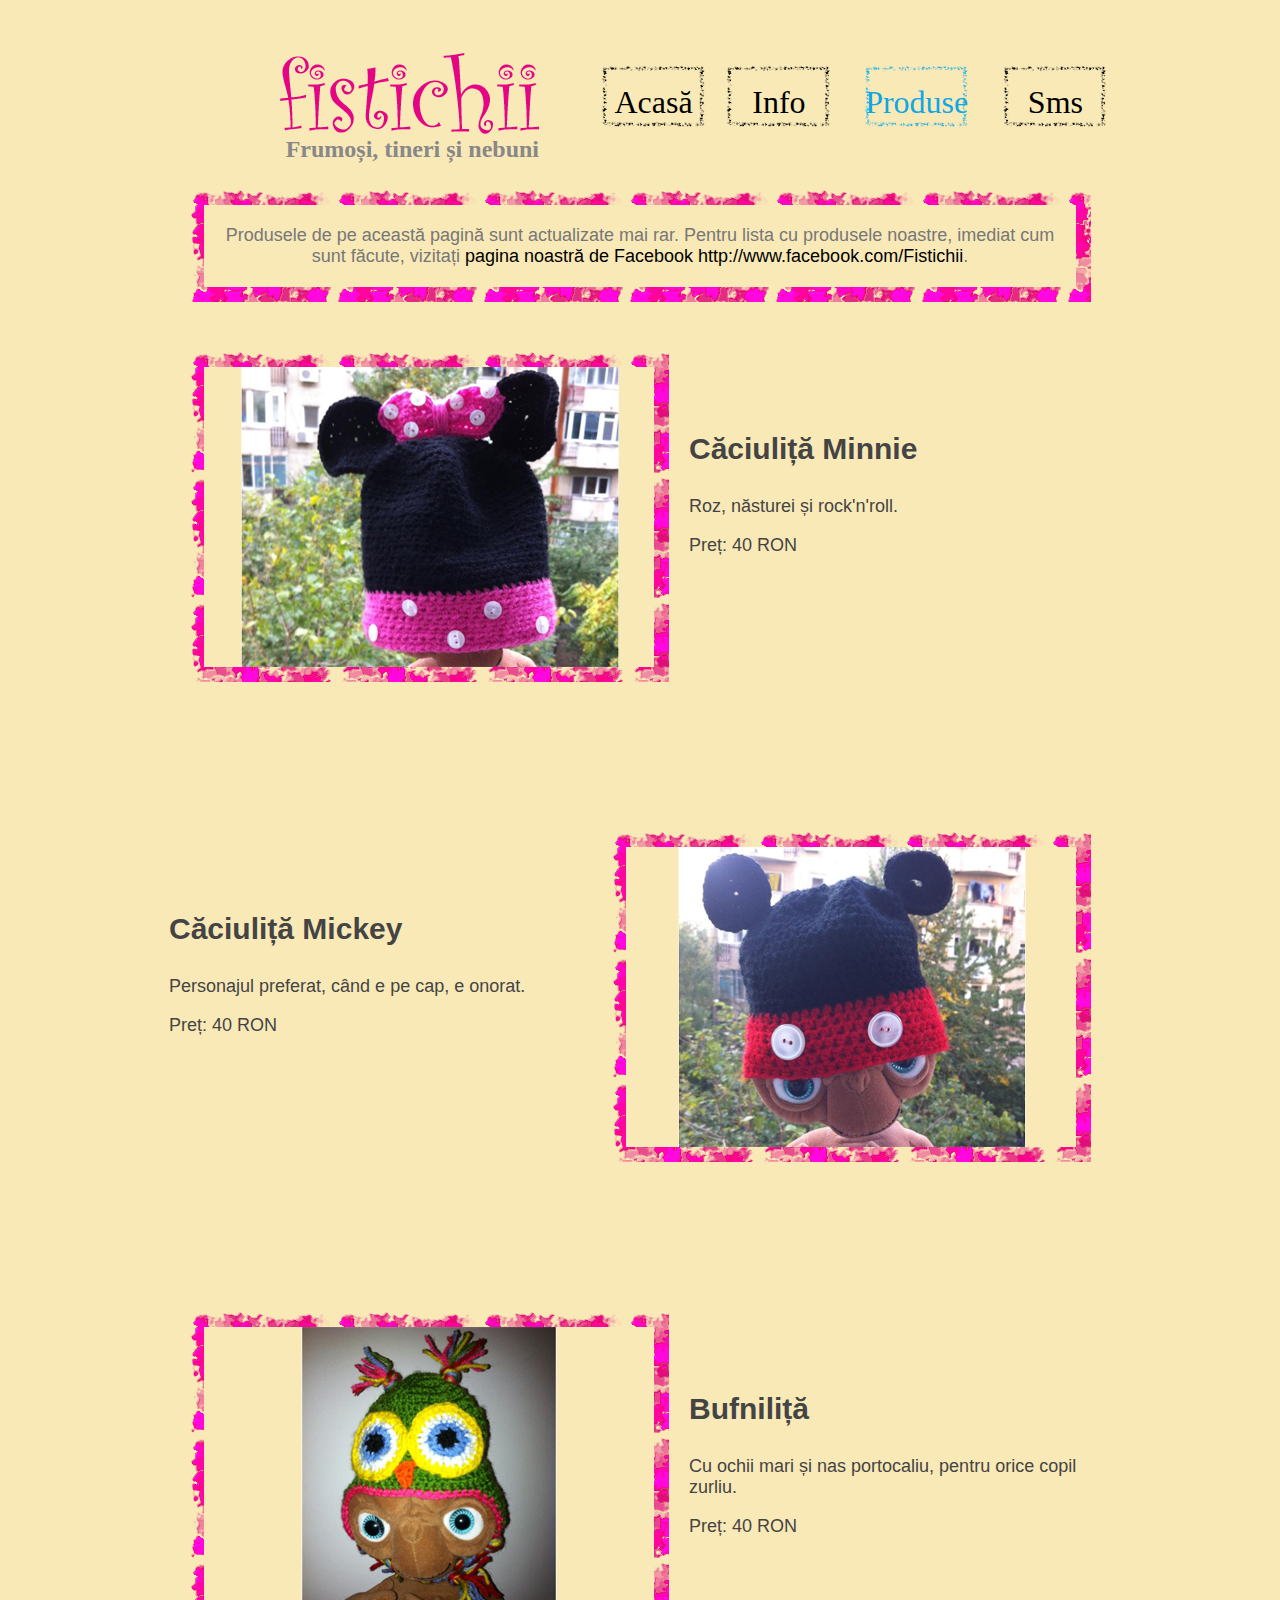
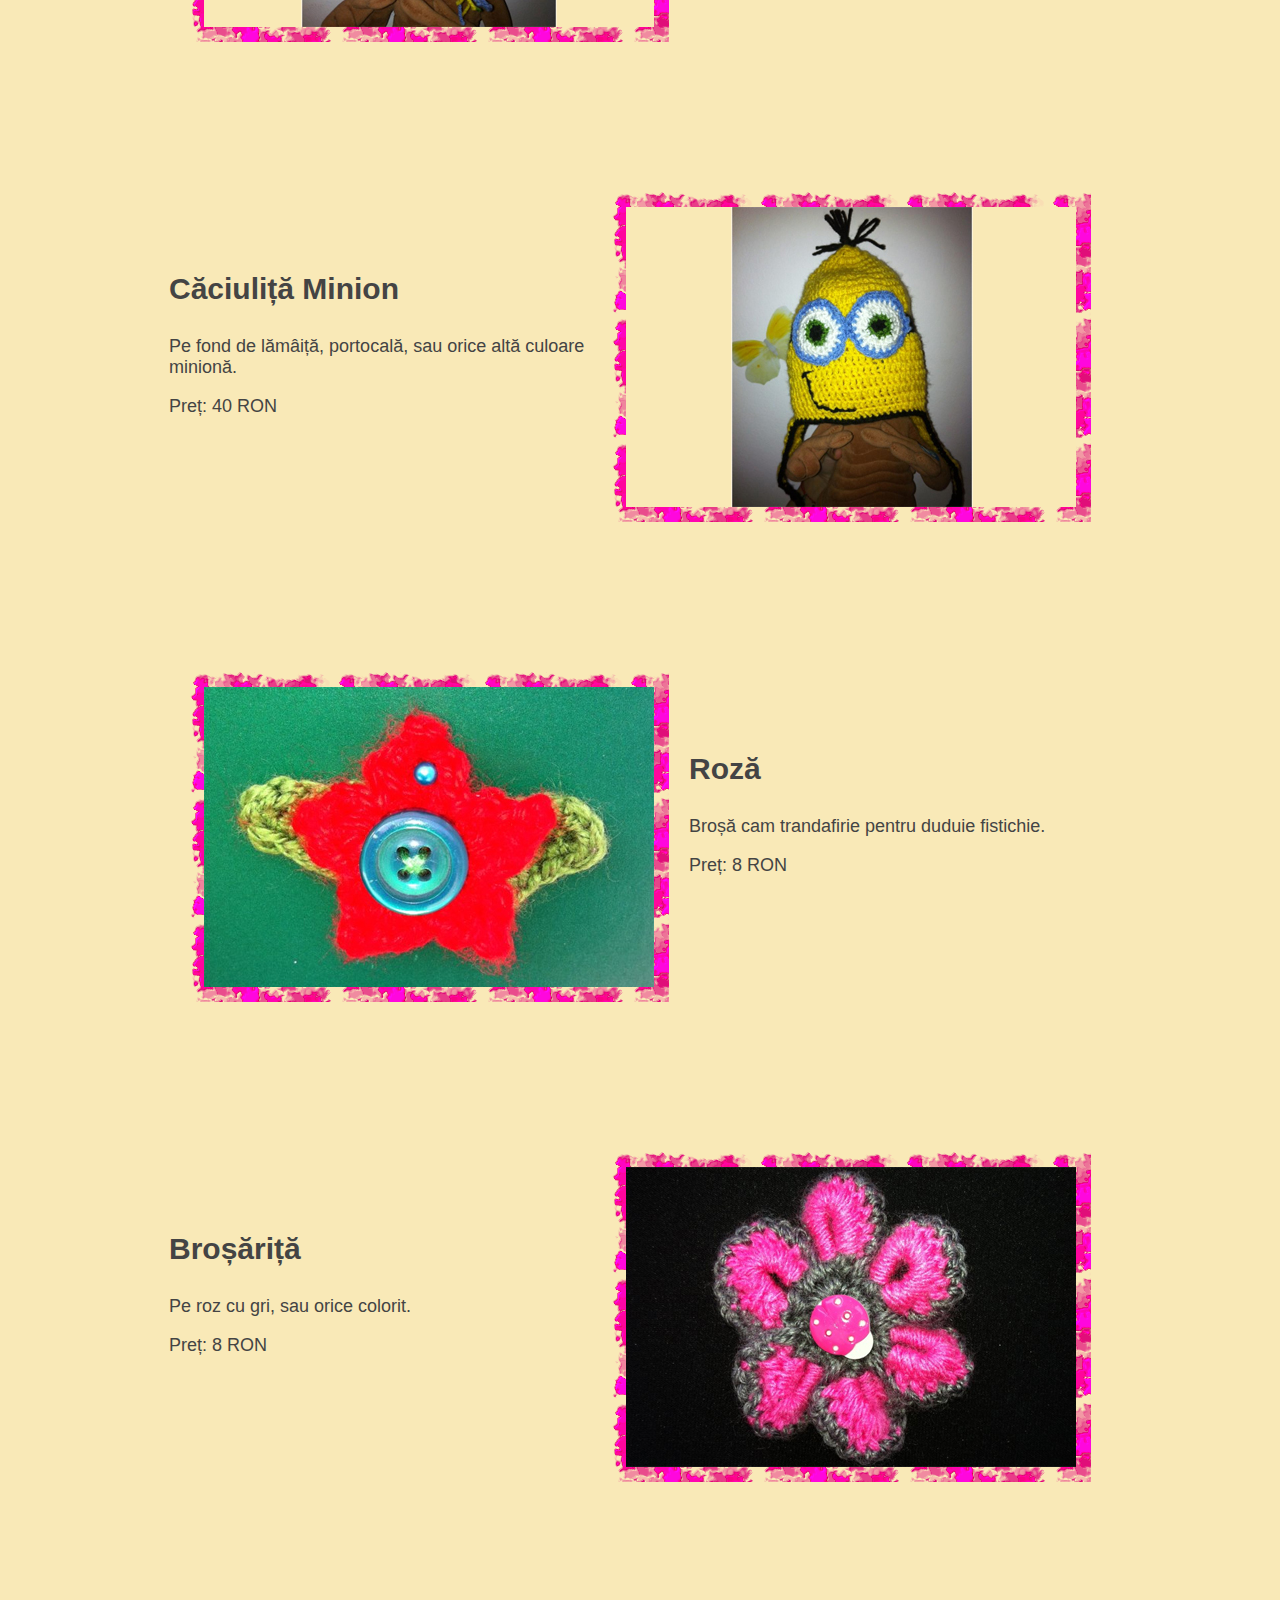
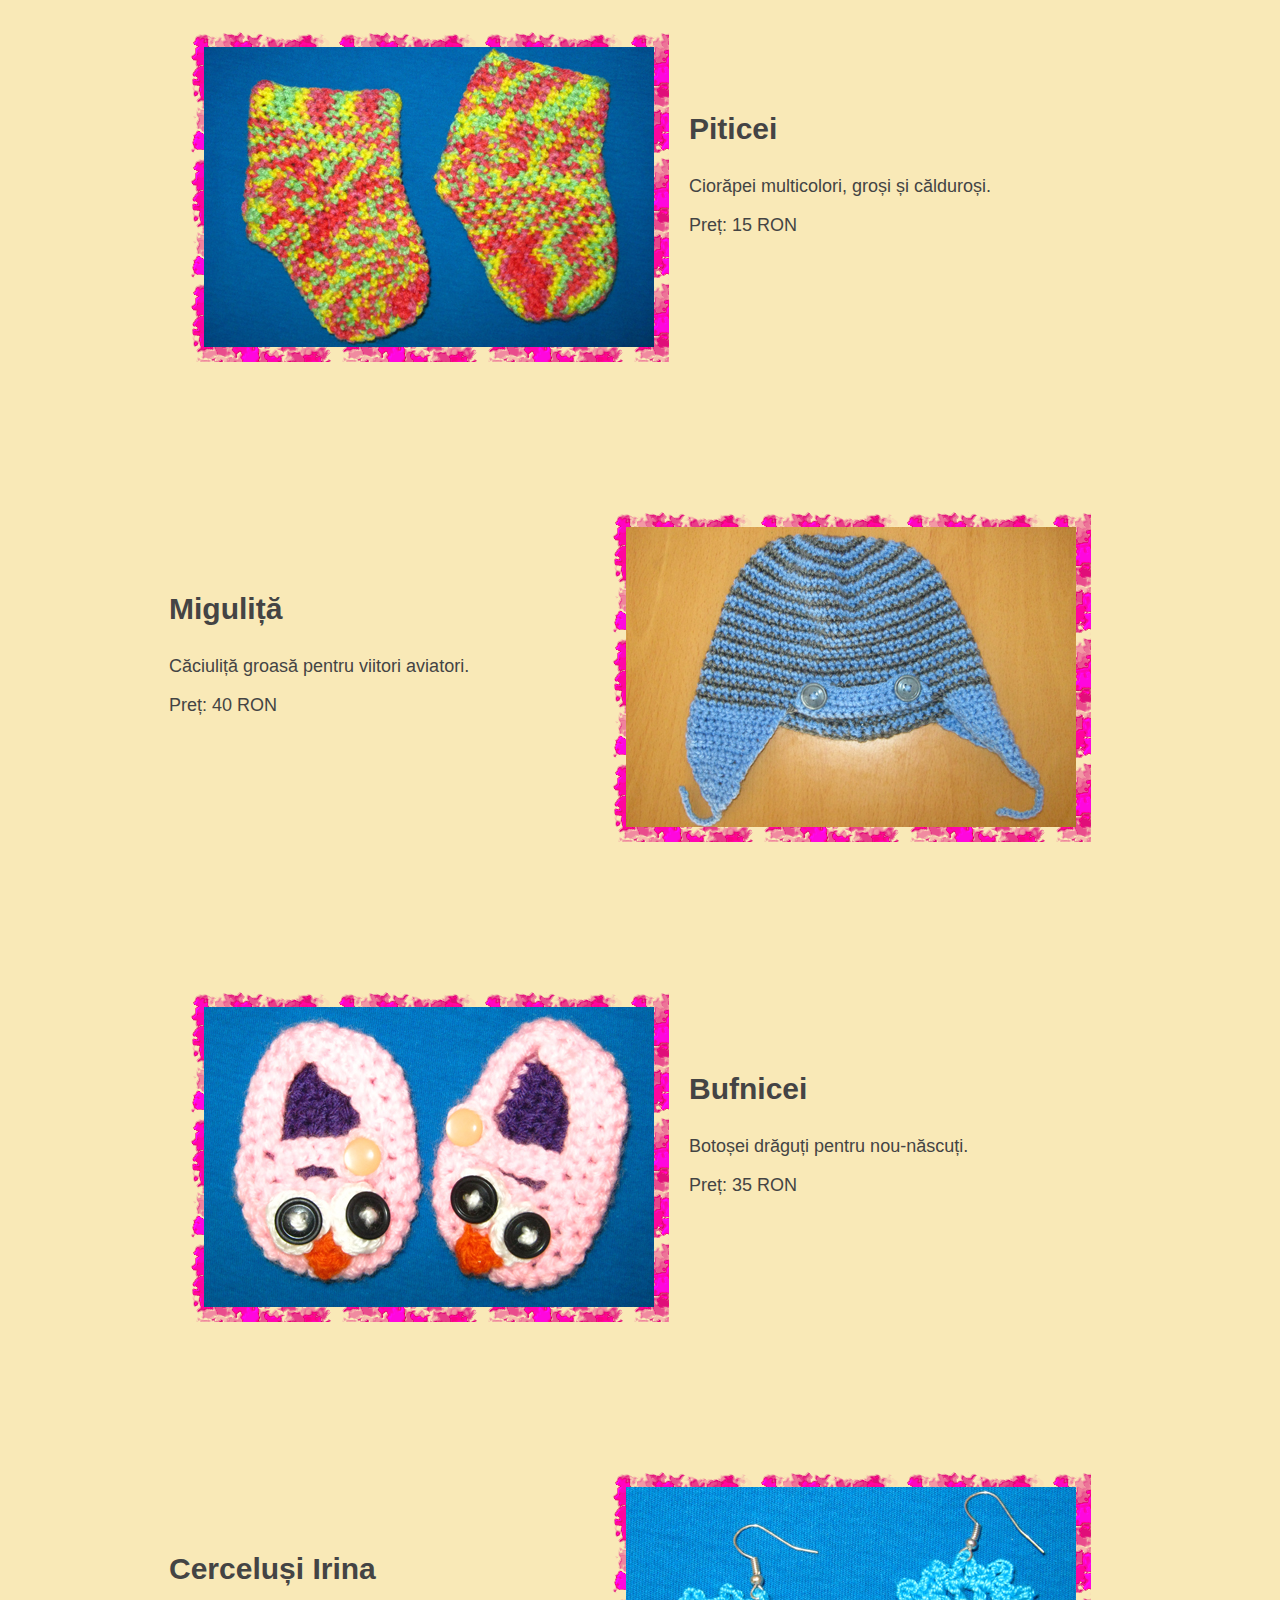
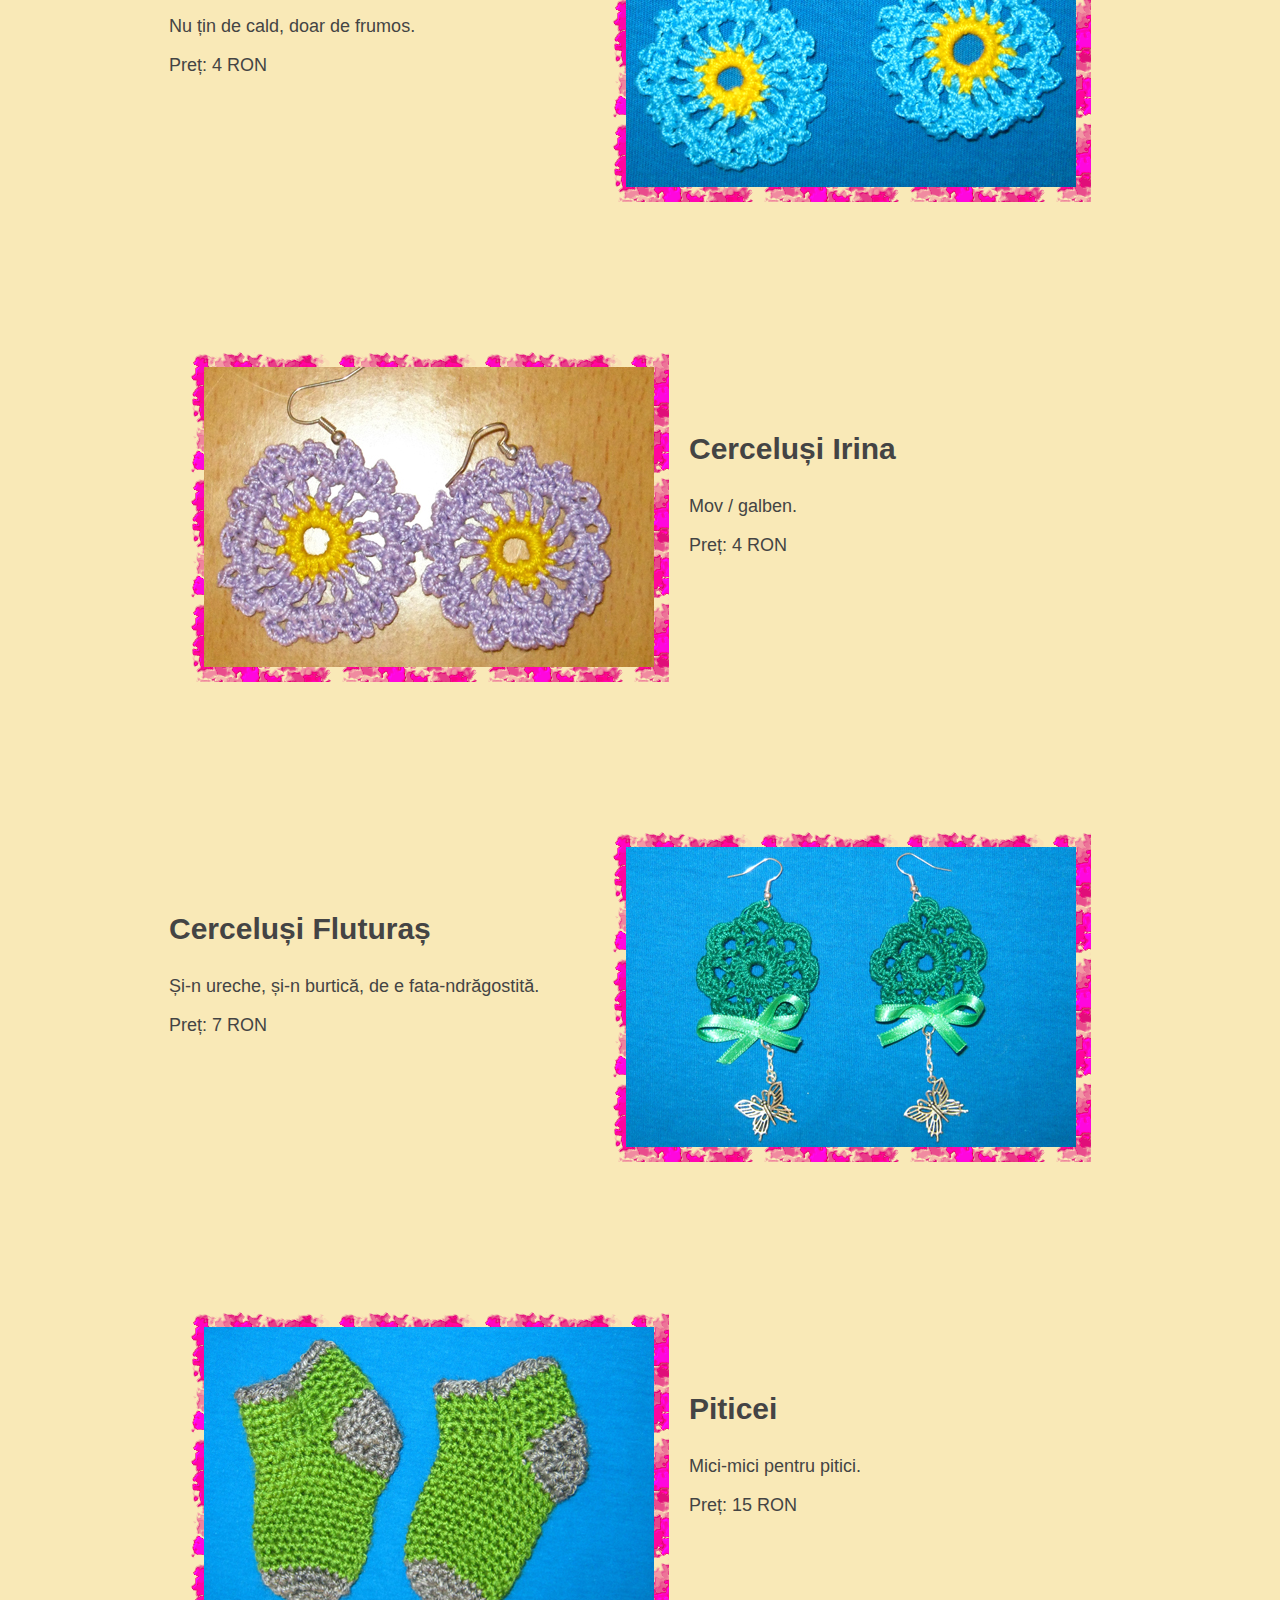
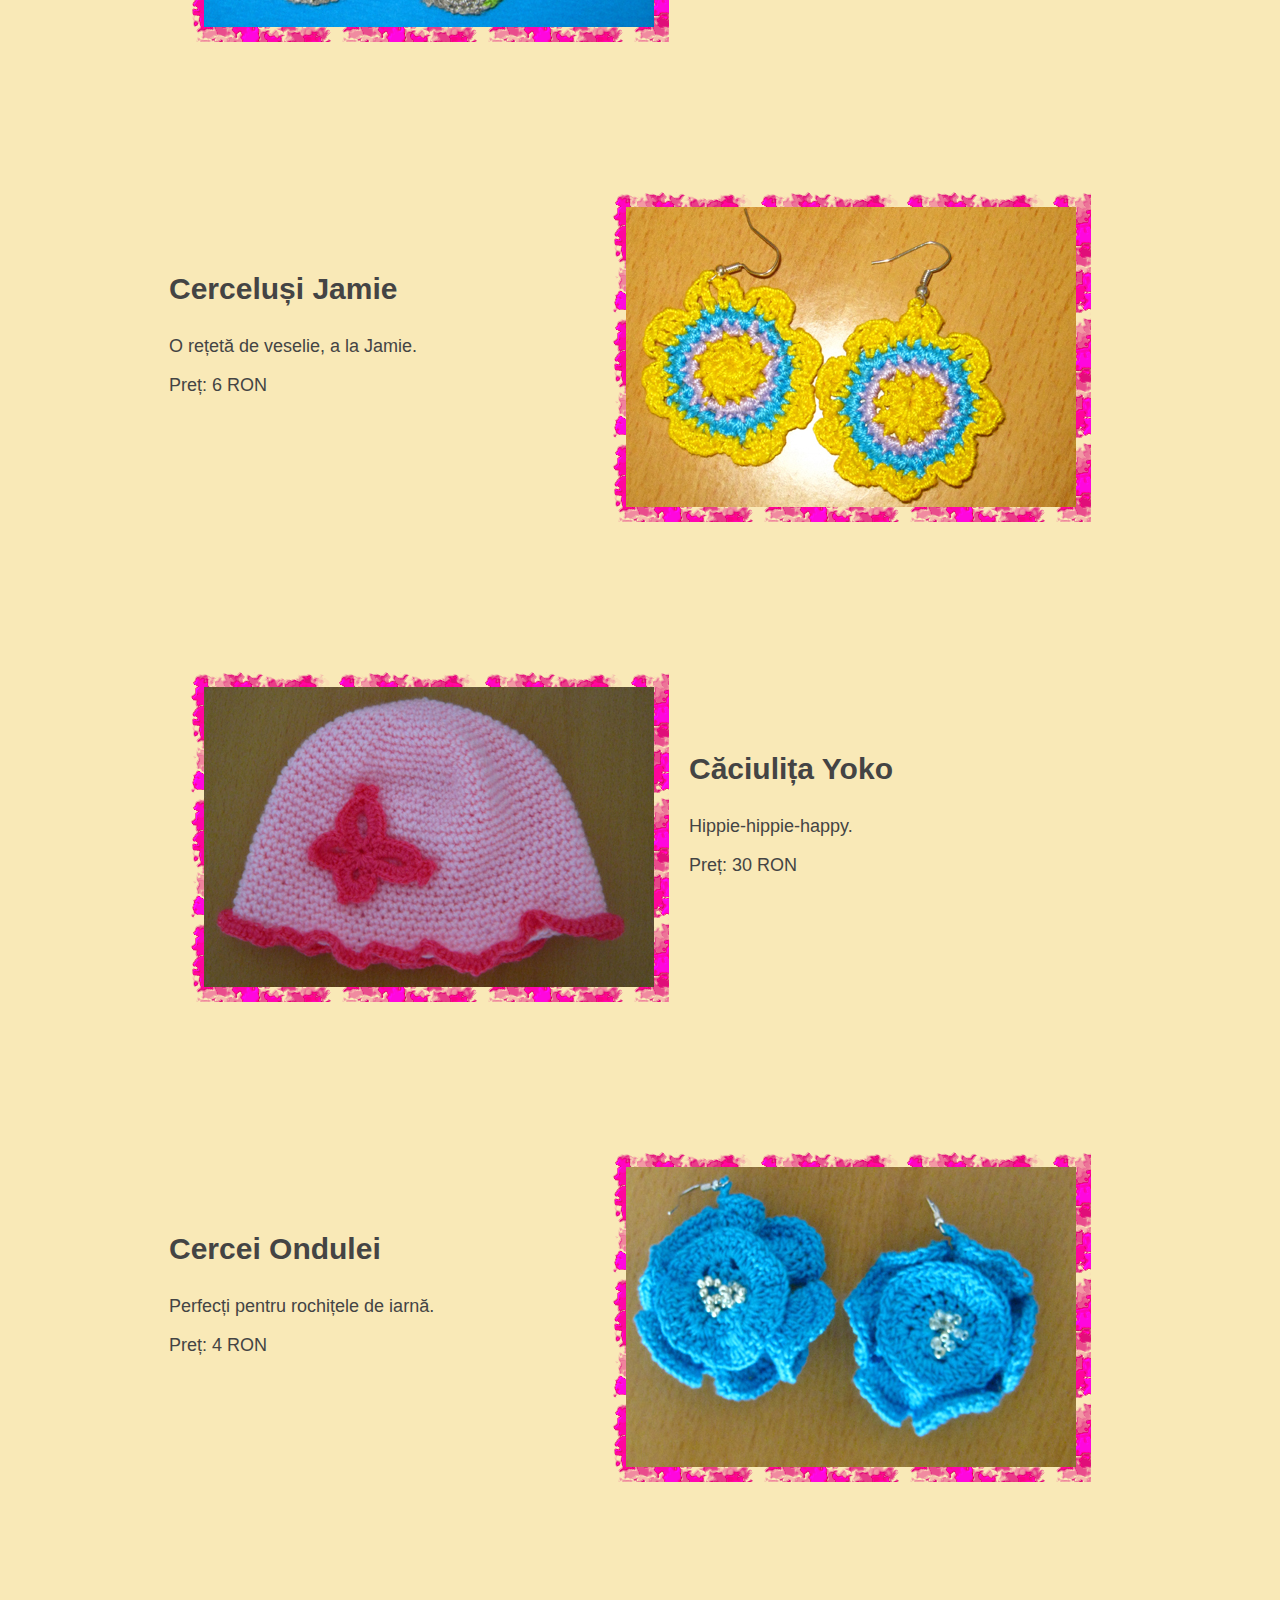
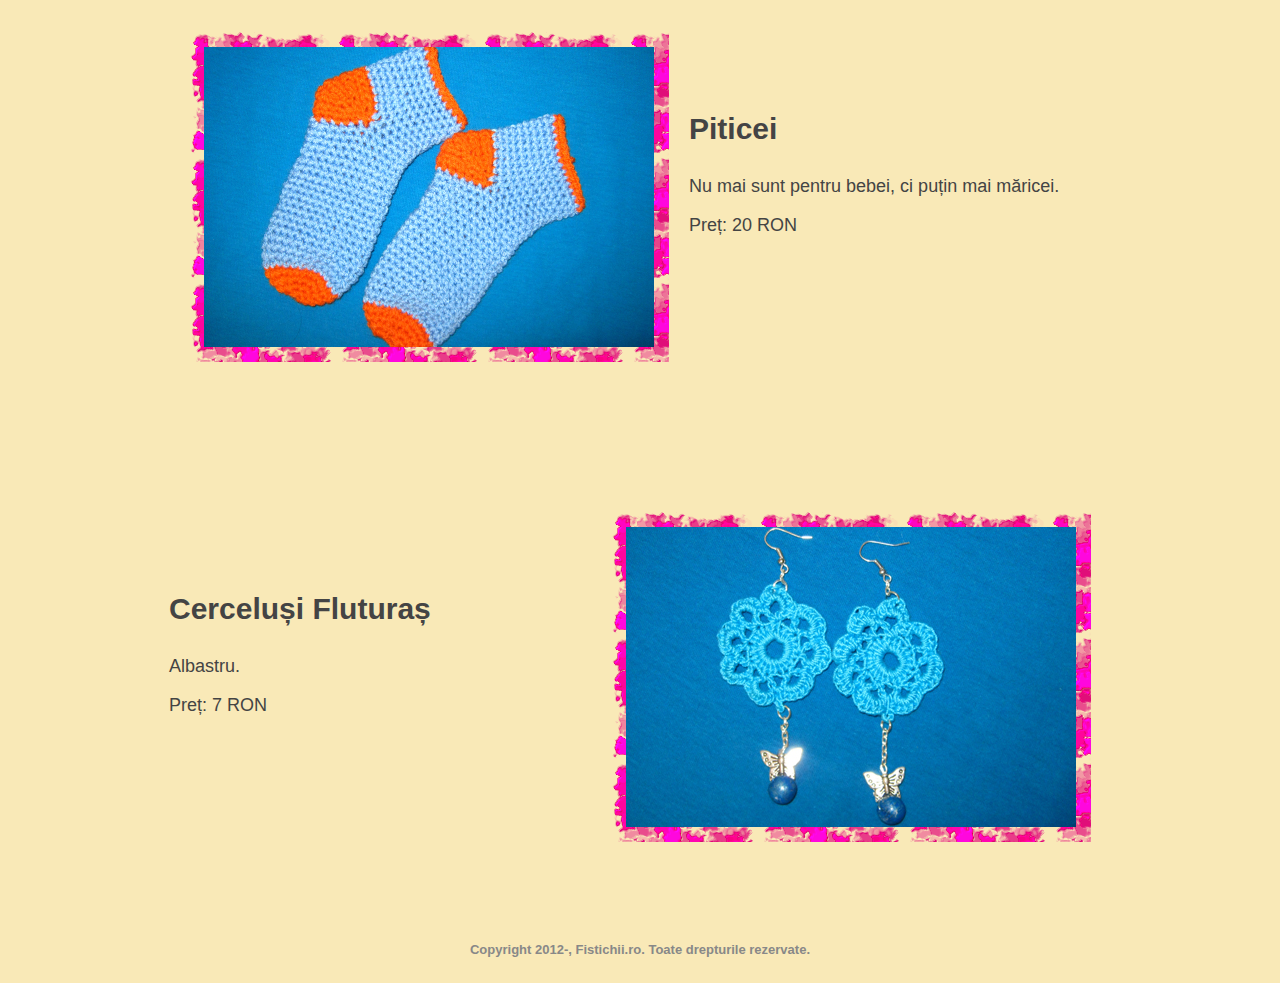
==== commit c33ea105: "Fixed typo" ====
--- a/produse.html
+++ b/produse.html
@@ -66,7 +66,7 @@
 				<div class="product">
 					<img class="p_image left" src="img/prod-roza.jpg" />
 					<p class="p_title">Roză</p>
-					<p class="p_descr">Broșă cam trandafirie pentru dudui fistichie.</p>
+					<p class="p_descr">Broșă cam trandafirie pentru duduie fistichie.</p>
 					<p class="p_descr">Preț: 8 RON</p>
 				</div>
 				
